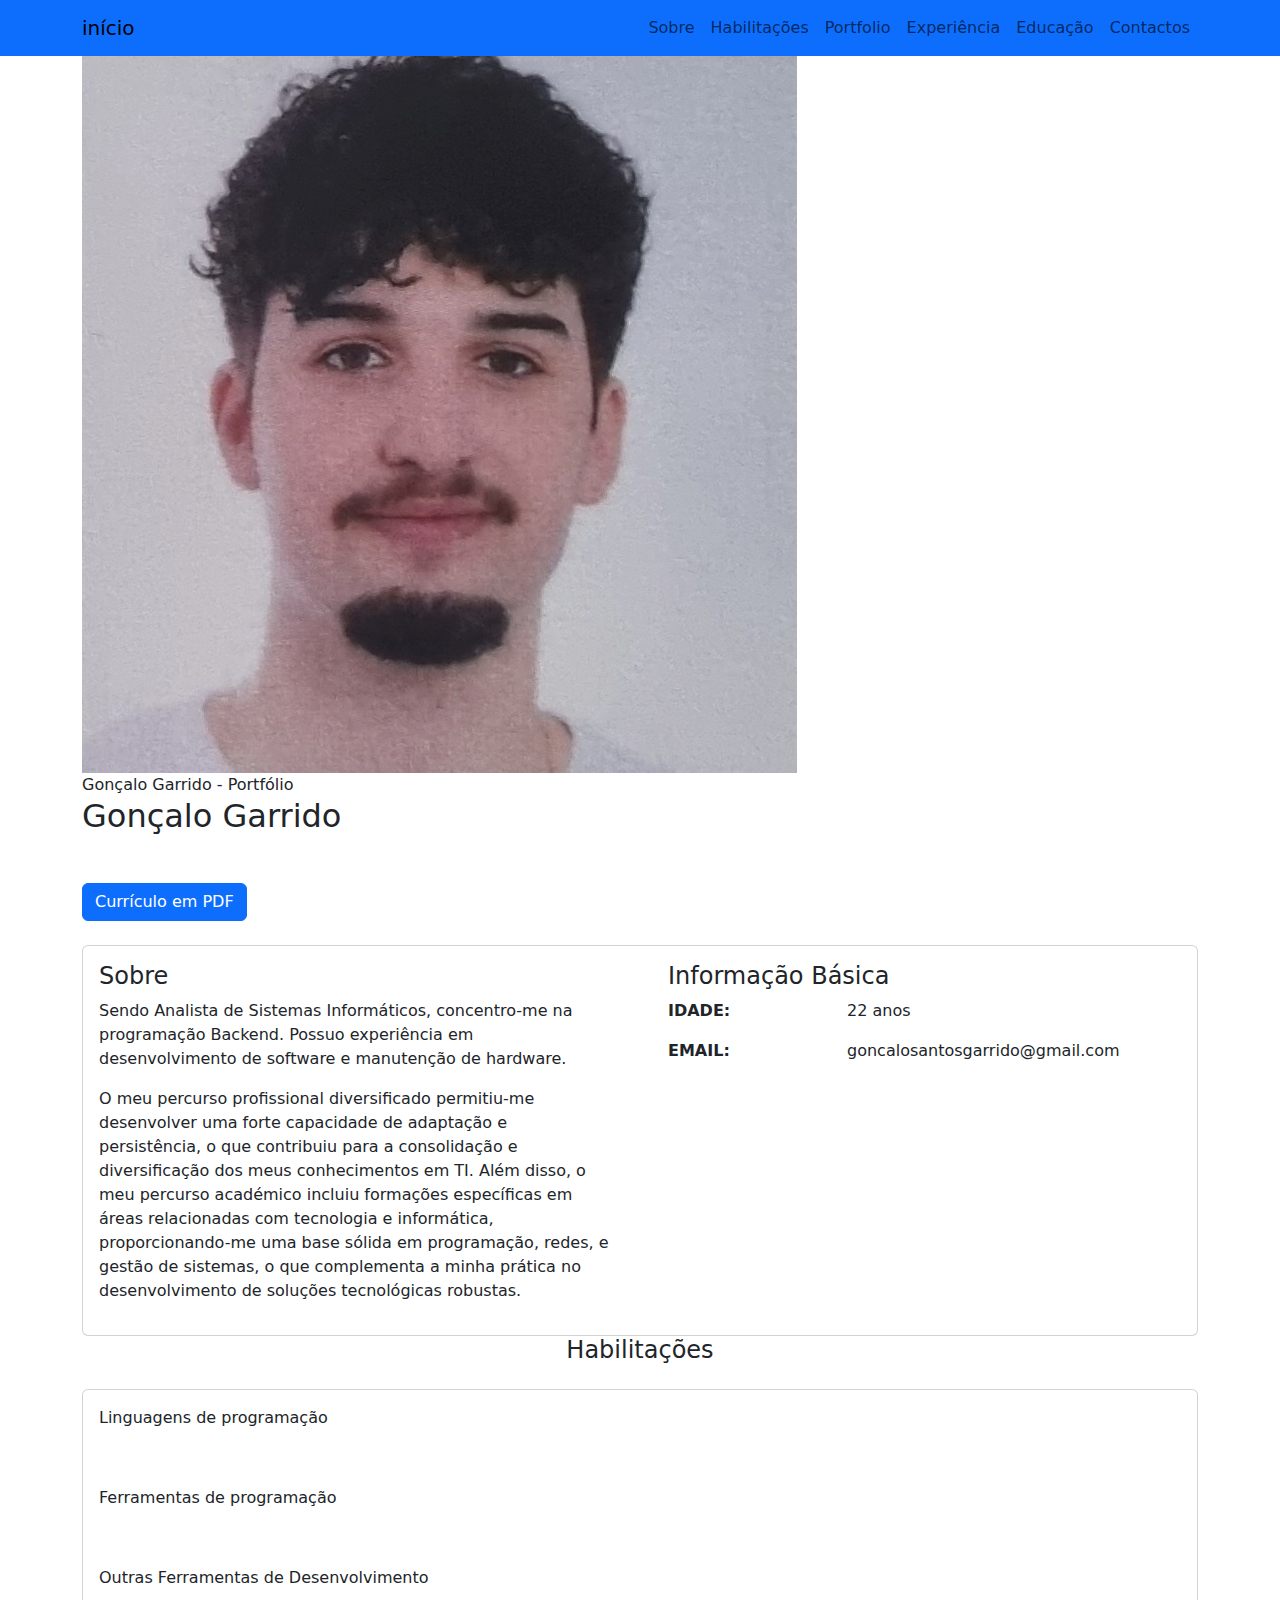
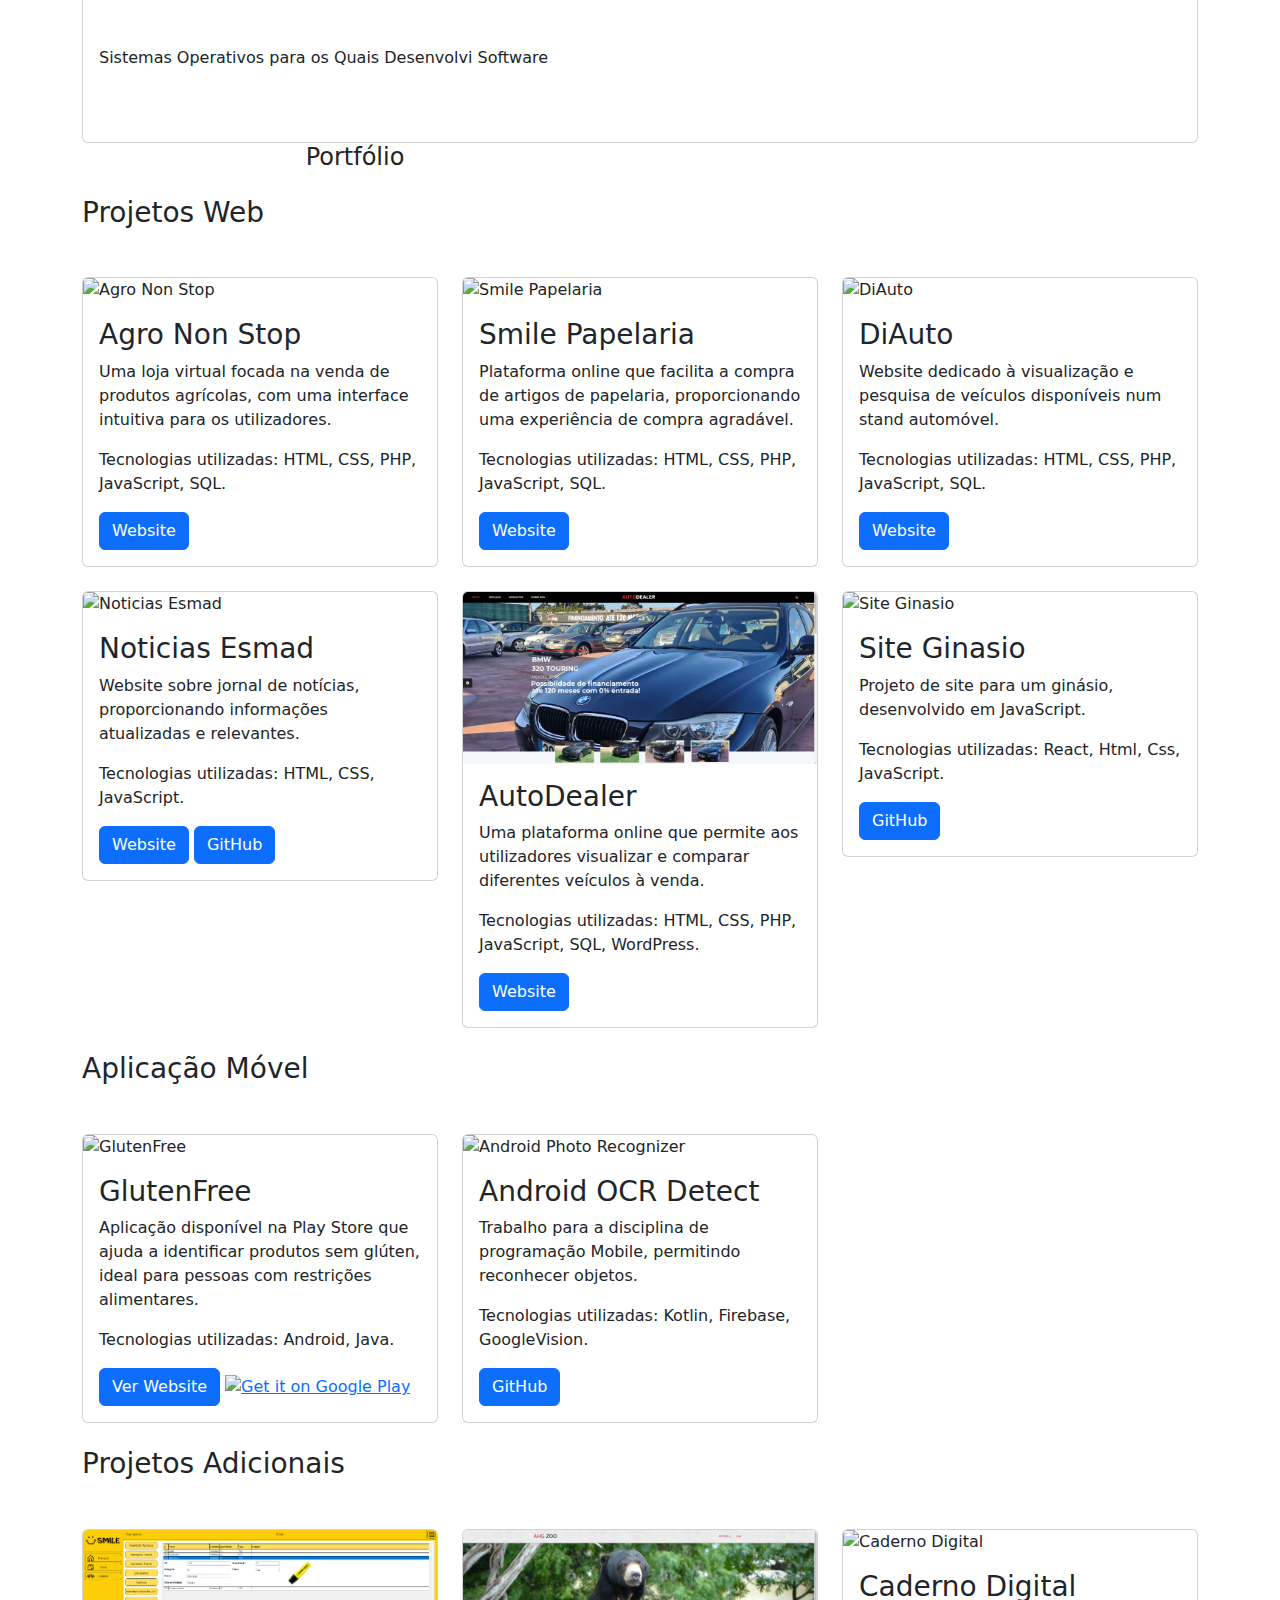
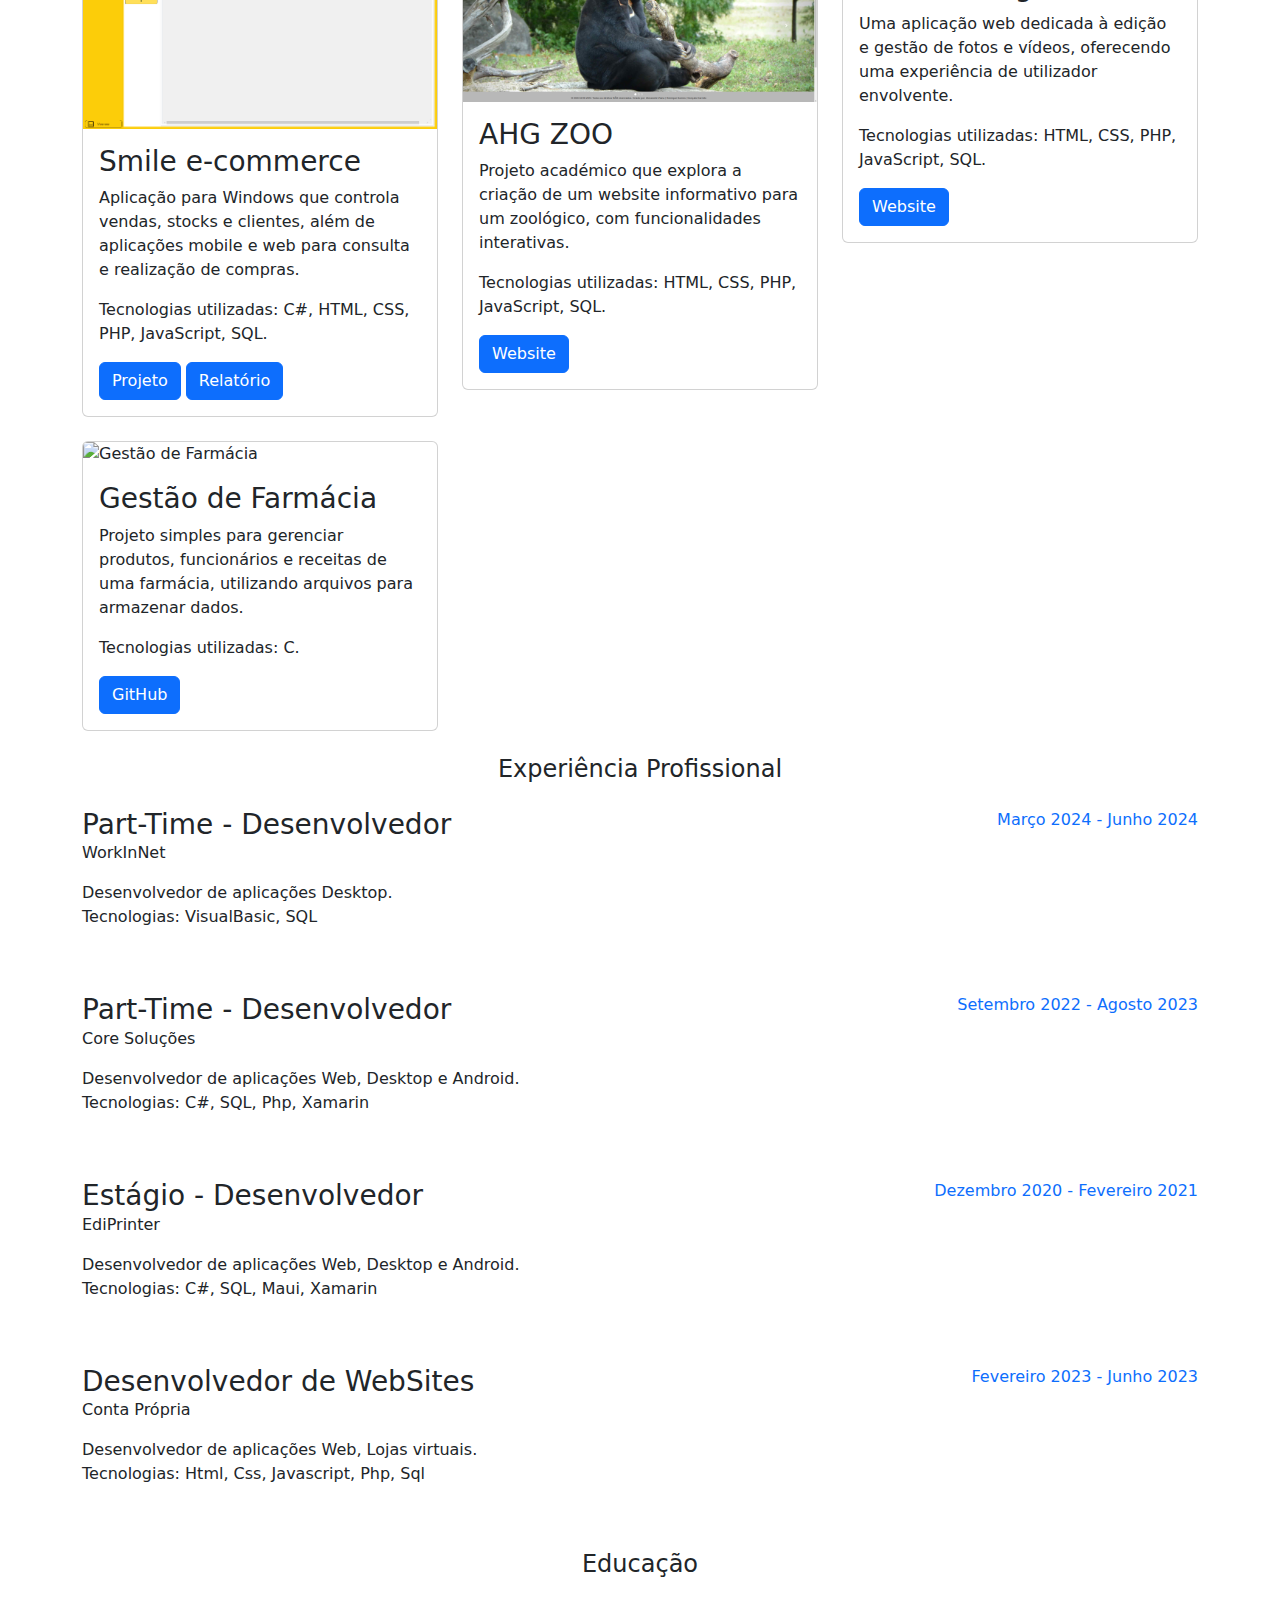
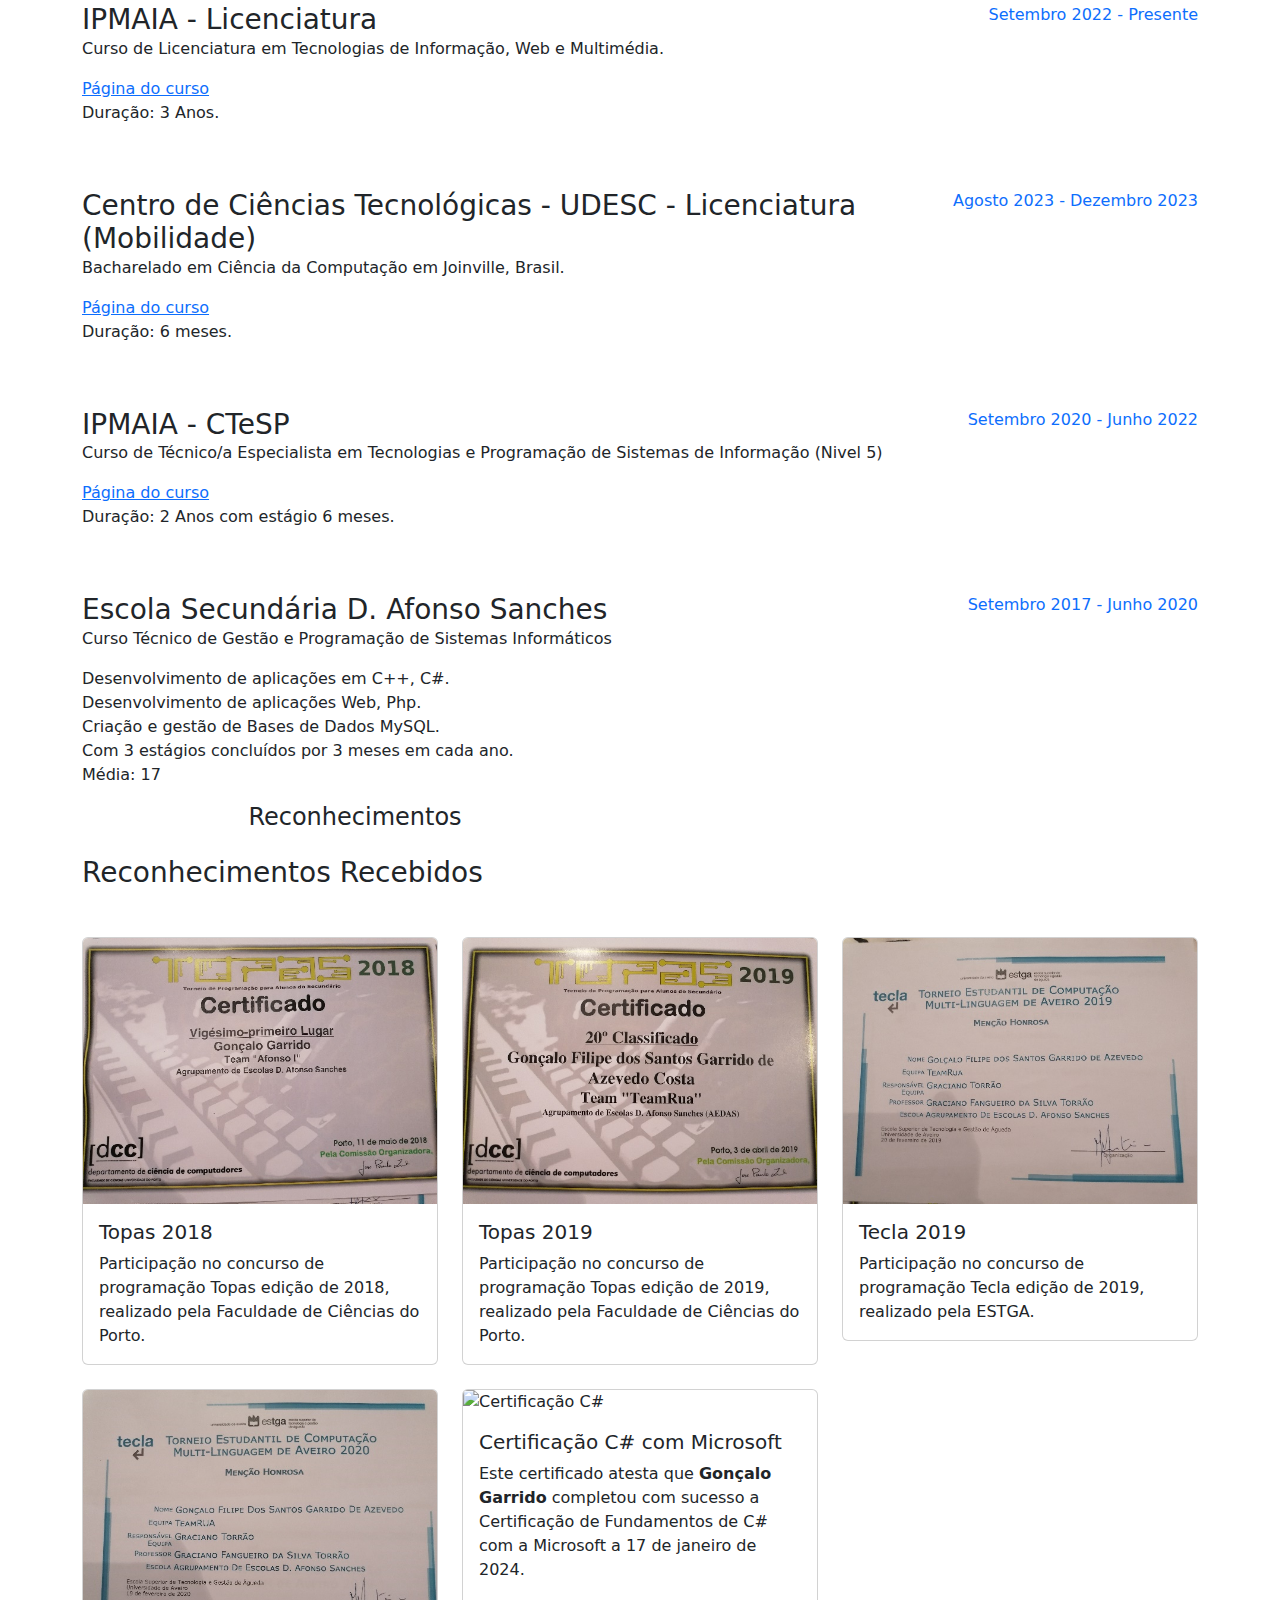
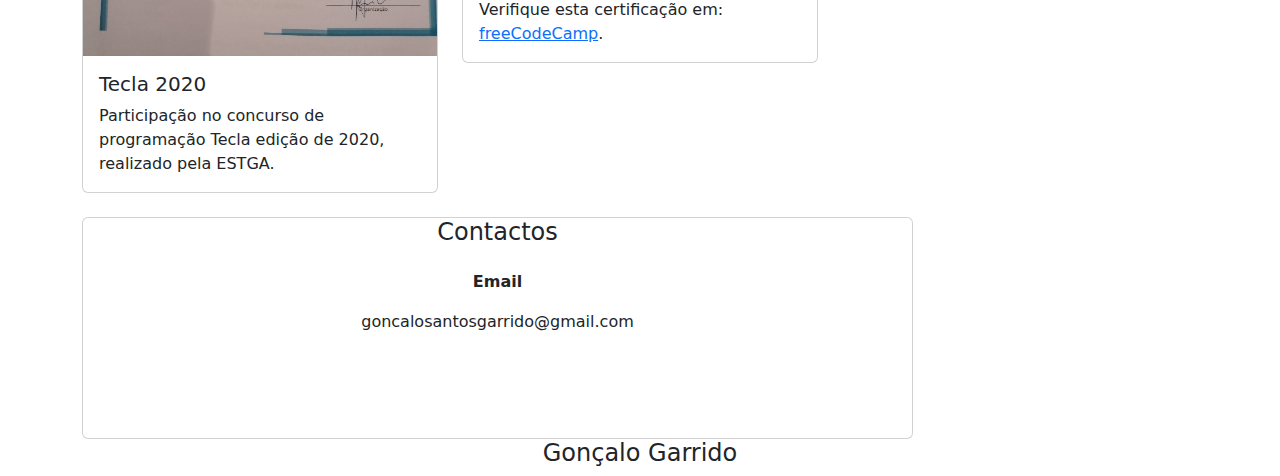
==== index.html @ 360dc140 "Correção e remoção de um produto" ====
<!DOCTYPE html>
<html lang="en-US">

<head>
  <meta charset="UTF-8">
  <meta http-equiv="X-UA-Compatible" content="IE=edge">
  <meta name="viewport" content="width=device-width, initial-scale=1">
  <title>Gonçalo Garrido - Portfólio</title>
  
  <!-- Fontes e Ícones -->
  <link href="https://fonts.googleapis.com/css?family=Montserrat:400,700,200" rel="stylesheet">
  <link href="https://maxcdn.bootstrapcdn.com/font-awesome/latest/css/font-awesome.min.css" rel="stylesheet">
  <link rel="icon" type="image/x-icon" href="https://img.icons8.com/pulsar-color/48/business.png" />
  
  <!-- Bootstrap CSS -->
  <link href="https://maxcdn.bootstrapcdn.com/bootstrap/5.3.0/css/bootstrap.min.css" rel="stylesheet">
  
  <!-- Estilos personalizados -->
  <link href="css/aos.css?ver=1.1.0" rel="stylesheet">
  <link href="css/bootstrap.min.css?ver=1.1.0" rel="stylesheet">
  <link href="css/main.css?ver=1.1.0" rel="stylesheet">
  
  <!-- Devicons -->
  <link rel="stylesheet" type='text/css' href="https://cdn.jsdelivr.net/gh/devicons/devicon@latest/devicon.min.css" />
  
  <noscript>
    <style type="text/css">
      [data-aos] {
        opacity: 1 !important;
        transform: translate(0) scale(1) !important;
      }
    </style>
  </noscript>
</head>


<body id="top">
  <header>
    <div class="profile-page sidebar-collapse">
      <nav class="navbar navbar-expand-lg fixed-top navbar-transparent bg-primary" color-on-scroll="400">
        <div class="container">
          <div class="navbar-translate"><a class="navbar-brand" href="#" rel="tooltip">início</a>
            <button class="navbar-toggler navbar-toggler" type="button" data-toggle="collapse" data-target="#navigation"
              aria-controls="navigation" aria-expanded="false" aria-label="Toggle navigation"><span
                class="navbar-toggler-bar bar1"></span><span class="navbar-toggler-bar bar2"></span><span
                class="navbar-toggler-bar bar3"></span></button>
          </div>
          <div class="collapse navbar-collapse justify-content-end" id="navigation">
            <ul class="navbar-nav">
              <li class="nav-item"><a class="nav-link smooth-scroll" href="#about">Sobre</a></li>
              <li class="nav-item"><a class="nav-link smooth-scroll" href="#skill">Habilitações</a></li>
              <li class="nav-item"><a class="nav-link smooth-scroll" href="#portfolio">Portfolio</a></li>
              <li class="nav-item"><a class="nav-link smooth-scroll" href="#experience">Experiência</a>
              <li class="nav-item"><a class="nav-link smooth-scroll" href="#education">Educação</a>
              </li>
              <li class="nav-item"><a class="nav-link smooth-scroll" href="#contact">Contactos</a></li>
            </ul>
          </div>
        </div>
      </nav>
    </div>
  </header>
  <div class="page-content">
    <div>
      <div class="profile-page">
        <div class="wrapper">
          <div class="page-header page-header-small" filter-color="green">
            <div class="page-header-image" data-parallax="true" style="background-image: url('assets/img/fundo.jpg')">
            </div>
            <div class="container">
              <div class="content-center">
                <div class="cc-profile-image"><a href="#"><img src="assets/img/profile.jpg" alt="Image" /></a></div>
                Gonçalo Garrido - Portfólio <div class="h2 title">Gonçalo Garrido</div>
                <p class="category text-white">Desenvolvedor</p><a class="btn btn-primary" href="assets/files/cv.pdf"
                  data-aos="zoom-in" data-aos-anchor="data-aos-anchor">Currículo em PDF</a>
              </div>
            </div>
            <div class="section">
              <div class="container">
                <div class="button-container"><a class="btn btn-default btn-round btn-lg btn-icon"
                    href="https://github.com/GoncaloGarrido2" rel="tooltip" title="O meu GitHub!"><i
                      class="fa fa-github"></i></a><a class="btn btn-default btn-round btn-lg btn-icon"
                    href="https://www.linkedin.com/in/gon%C3%A7alo-garrido-4301a0269/" rel="tooltip"
                    title="O meu LinkedIn!"><i class="fa fa-linkedin-square"></i></a><a
                    class="btn btn-default btn-round btn-lg btn-icon"
                    href="https://stackoverflow.com/users/11312923/gon%c3%a7alo-garrido" rel="tooltip"
                    title="O meu Stackoverflow!"><i class="fa fa-stack-overflow"></i></a>
                </div>
              </div>
            </div>
          </div>
        </div>
        <div class="section" id="about">
          <div class="container">
            <div class="card" data-aos="fade-up" data-aos-offset="10">
              <div class="row">
                <div class="col-lg-6 col-md-12">

                  <div class="card-body">
                    <div class="h4 mt-0 title">Sobre</div>
                    <p>Sendo Analista de Sistemas Informáticos, concentro-me na programação Backend.
                      Possuo experiência em desenvolvimento de software e manutenção de hardware.</p>
                    <p>O meu percurso profissional diversificado permitiu-me desenvolver uma forte capacidade de
                      adaptação e persistência, o que contribuiu para a consolidação e diversificação dos meus
                      conhecimentos em TI. Além disso, o meu percurso académico incluiu formações específicas em áreas
                      relacionadas com tecnologia e informática, proporcionando-me uma base sólida em programação,
                      redes, e gestão de sistemas, o que complementa a minha prática no desenvolvimento de soluções
                      tecnológicas robustas.</p>
                  </div>
                </div>
                <div class="col-lg-6 col-md-12">
                  <div class="card-body">
                    <div class="h4 mt-0 title">Informação Básica</div>
                    <div class="row">
                      <div class="col-sm-4"><strong class="text-uppercase">Idade:</strong></div>
                      <div class="col-sm-8">22 anos</div>
                    </div>
                    <div class="row mt-3">
                      <div class="col-sm-4"><strong class="text-uppercase">Email:</strong></div>
                      <div class="col-sm-8">goncalosantosgarrido@gmail.com</div>
                    </div>
                  </div>
                </div>
              </div>
            </div>
          </div>
        </div>
        <div class="section" id="skill">
          <div class="container">
            <div class="h4 text-center mb-4 title">Habilitações</div>
            <div class="card" data-aos="fade-up" data-aos-anchor-placement="top-bottom">
              <div class="card-body">
                <div class="subheading mb-3">Linguagens de programação</div>
                <ul class="list-inline dev-icons">
                  <li class="list-inline-item">
                    <i class="devicon-c-plain h2"></i>
                  </li>
                  <li class="list-inline-item">
                    <i class="devicon-cplusplus-plain h2"></i>
                  </li>
                  <li class="list-inline-item">
                    <i class="devicon-csharp-plain h2"></i>
                  </li>
                  <li class="list-inline-item">
                    <i class="devicon-visualbasic-plain h2"></i>
                  </li>

                  <li class="list-inline-item">
                    <i class="devicon-blazor-plain h2"></i>
                  </li>
                  <li class="list-inline-item">
                    <i class="devicon-go-plain h2"></i>
                  </li>
                  <li class="list-inline-item">
                    <i class="devicon-jupyter-plain h2"></i>
                  </li>
                  <li class="list-inline-item">
                    <i class="devicon-lua-plain h2"></i>
                  </li>
                  <li class="list-inline-item">
                    <i class="devicon-p5js-plain h2"></i>
                  </li>

                  <li class="list-inline-item">
                    <i class="devicon-mysql-plain h2"></i>
                  </li>
                  <li class="list-inline-item">
                    <i class="devicon-microsoftsqlserver-plain h2"></i>
                  </li>
                  <li class="list-inline-item">
                    <i class="devicon-php-plain h2"></i>
                  </li>
                  <li class="list-inline-item">
                    <i class="devicon-arduino-plain h2"></i>
                  </li>
                  <li class="list-inline-item">
                    <i class="devicon-kotlin-plain h2"></i>
                  </li>
                  <li class="list-inline-item">
                    <i class="devicon-java-plain h2"></i>
                  </li>
                  <li class="list-inline-item">
                    <i class="devicon-javascript-plain h2"></i>
                  </li>
                  <li class="list-inline-item">
                    <i class="devicon-html5-plain h2"></i>
                  </li>
                  <li class="list-inline-item">
                    <i class="devicon-css3-plain h2"></i>
                  </li>
                  <li class="list-inline-item">
                    <i class="devicon-react-original h2"></i>
                  </li>
                  <li class="list-inline-item">
                    <i class="devicon-r-plain h2"></i>
                  </li>
                </ul>
                <div class="subheading mb-3">Ferramentas de programação</div>
                <ul class="list-inline dev-icons">
                  <li class="list-inline-item">
                    <i class="devicon-vscode-plain h2"></i>
                  </li>
                  <li class="list-inline-item">
                    <i class="devicon-unity-original h2"></i>
                  </li>
                  <li class="list-inline-item">
                    <i class="devicon-androidstudio-plain h2"></i>
                  </li>
                  <li class="list-inline-item">
                    <i class="devicon-visualstudio-plain h2"></i>
                  </li>
                  <li class="list-inline-item">
                    <i class="devicon-microsoftsqlserver-plain h2"></i>
                  </li>
                  <li class="list-inline-item">
                    <i class="devicon-mysql-plain h2"></i>
                  </li>
                  <li class="list-inline-item">
                    <i class="devicon-mongodb-plain h2"></i>
                  </li>
                  <li class="list-inline-item">
                    <i class="devicon-rstudio-plain h2"></i>
                  </li>
                  <li class="list-inline-item">
                    <i class="devicon-github-original h2"></i>
                  </li>
                  <li class="list-inline-item">
                    <i class="devicon-eclipse-plain h2"></i>
                  </li>
                </ul>
                <div class="subheading mb-3">Outras Ferramentas de Desenvolvimento</div>
                <ul class="list-inline dev-icons">
                  <li class="list-inline-item">
                    <i class="devicon-figma-plain h2"></i>
                  </li>
                  <li class="list-inline-item">
                    <i class="devicon-gimp-plain h2"></i>
                  </li>
                  <li class="list-inline-item">
                    <i class="devicon-inkscape-plain h2"></i>
                  </li>
                  <li class="list-inline-item">
                    <i class="devicon-postman-plain h2"></i>
                  </li>
                  <li class="list-inline-item">
                    <i class="devicon-putty-plain h2"></i>
                  </li>
                  <li class="list-inline-item">
                    <i class="devicon-swagger-plain h2"></i>
                  </li>
                </ul>
                <div class="subheading mb-3">Sistemas Operativos para os Quais Desenvolvi Software</div>
                <ul class="list-inline dev-icons">
                  <li class="list-inline-item">
                    <i class="devicon-windows8-original h2"></i>
                  </li>
                  <li class="list-inline-item">
                    <i class="devicon-linux-plain h2"></i>
                  </li>
                  <li class="list-inline-item">
                    <i class="devicon-android-plain h2"></i>
                  </li>
                  <li class="list-inline-item">
                    <i class="devicon-apple-original h2"></i>
                  </li>
                  <li class="list-inline-item">
                    <i class="devicon-raspberrypi-plain h2"></i>
                  </li>
                </ul>
              </div>


            </div>
          </div>
        </div>



        <div class="section" id="portfolio">
          <div class="container">
            <div class="row">
              <div class="col-md-6 ml-auto mr-auto">
                <div class="h4 text-center mb-4 title">Portfólio</div>
              </div>
            </div>
        
            <h3 class="mb-5">Projetos Web</h3>
            <div class="row">
              <div class="col-md-4 mb-4">
                <div class="card">
                  <img src="assets/img/ImagemProjetos/1.PNG" class="card-img-top" alt="Agro Non Stop">
                  <div class="card-body">
                    <h3 class="card-title">Agro Non Stop</h3>
                    <p class="card-text">Uma loja virtual focada na venda de produtos agrícolas, com uma interface intuitiva para os utilizadores.</p>
                    <p class="card-text">Tecnologias utilizadas: HTML, CSS, PHP, JavaScript, SQL.</p>
                    <a href="https://agrononstop.pt/" target="_blank" class="btn btn-primary">Website</a>
                  </div>
                </div>
              </div>
              <div class="col-md-4 mb-4">
                <div class="card">
                  <img src="assets/img/ImagemProjetos/2.png" class="card-img-top" alt="Smile Papelaria">
                  <div class="card-body">
                    <h3 class="card-title">Smile Papelaria</h3>
                    <p class="card-text">Plataforma online que facilita a compra de artigos de papelaria, proporcionando uma experiência de compra agradável.</p>
                    <p class="card-text">Tecnologias utilizadas: HTML, CSS, PHP, JavaScript, SQL.</p>
                    <a href="https://smilepapelaria.com/" target="_blank" class="btn btn-primary">Website</a>
                  </div>
                </div>
              </div>
              <div class="col-md-4 mb-4">
                <div class="card">
                  <img src="assets/img/ImagemProjetos/3.png" class="card-img-top" alt="DiAuto">
                  <div class="card-body">
                    <h3 class="card-title">DiAuto</h3>
                    <p class="card-text">Website dedicado à visualização e pesquisa de veículos disponíveis num stand automóvel.</p>
                    <p class="card-text">Tecnologias utilizadas: HTML, CSS, PHP, JavaScript, SQL.</p>
                    <a href="https://web.archive.org/web/20240423092826/https://diauto.pt/" target="_blank" class="btn btn-primary">Website</a>
                  </div>
                </div>
              </div>
              <div class="col-md-4 mb-4">
                <div class="card">
                  <img src="assets/img/ImagemProjetos/9.png" class="card-img-top" alt="Noticias Esmad">
                  <div class="card-body">
                    <h3 class="card-title">Noticias Esmad</h3>
                    <p class="card-text">Website sobre jornal de notícias, proporcionando informações atualizadas e relevantes.</p>
                    <p class="card-text">Tecnologias utilizadas: HTML, CSS, JavaScript.</p>
                    <a href="https://goncalogarrido2.github.io/Website-News-Fred/" target="_blank" class="btn btn-primary">Website</a>
                    <a href="https://github.com/GoncaloGarrido2/Website-News-Fred" target="_blank" class="btn btn-primary">GitHub</a>
                  </div>
                </div>
              </div>
              <div class="col-md-4 mb-4">
                <div class="card">
                  <img src="assets/img/ImagemProjetos/4.png" class="card-img-top" alt="AutoDealer">
                  <div class="card-body">
                    <h3 class="card-title">AutoDealer</h3>
                    <p class="card-text">Uma plataforma online que permite aos utilizadores visualizar e comparar diferentes veículos à venda.</p>
                    <p class="card-text">Tecnologias utilizadas: HTML, CSS, PHP, JavaScript, SQL, WordPress.</p>
                    <a href="http://www.autodealer.pt/" target="_blank" class="btn btn-primary">Website</a>
                  </div>
                </div>
              </div>
              <div class="col-md-4 mb-4">
                <div class="card">
                  <img src="assets/img/ImagemProjetos/12.png" class="card-img-top" alt="Site Ginasio">
                  <div class="card-body">
                    <h3 class="card-title">Site Ginasio</h3>
                    <p class="card-text">Projeto de site para um ginásio, desenvolvido em JavaScript.</p>
                    <p class="card-text">Tecnologias utilizadas: React, Html, Css, JavaScript.</p>
                    <a href="https://github.com/GoncaloGarrido2/Site-Ginasio" target="_blank" class="btn btn-primary">GitHub</a>
                  </div>
                </div>
              </div>
            </div>

            <h3 class="mb-5">Aplicação Móvel</h3>
            <div class="row">
              <div class="col-md-4 mb-4">
                <div class="card">
                  <img src="assets/img/ImagemProjetos/8.png" class="card-img-top" alt="GlutenFree">
                  <div class="card-body">
                    <h3 class="card-title">GlutenFree</h3>
                    <p class="card-text">Aplicação disponível na Play Store que ajuda a identificar produtos sem glúten, ideal para pessoas com restrições alimentares.</p>
                    <p class="card-text">Tecnologias utilizadas: Android, Java.</p>
                    <a href="https://projetoslendarios.github.io/GlutenFreeApp-Docs/main.html" target="_blank" class="btn btn-primary">Ver Website</a>
                    <a href="https://play.google.com/store/apps/details?id=com.goncalogarrido.glutenfree&hl=en">
                      <img style="width:150px;" alt='Get it on Google Play' src='https://play.google.com/intl/en_us/badges/images/generic/pt_badge_web_generic.png'/>
                    </a>
                  </div>
                </div>
              </div>
              <!--<div class="col-md-4 mb-4">
                <div class="card">
                  <img src="assets/img/ImagemProjetos/10.png" class="card-img-top" alt="Aplicação de Amigos">
                  <div class="card-body">
                    <h3 class="card-title">Aplicação de Amigos</h3>
                    <p class="card-text">Aplicativo de rede social que permite ao usuário adicionar amigos e compartilhar localizações.</p>
                    <p class="card-text">Tecnologias utilizadas: JavaScript, C#.</p>
                    <a href="https://github.com/GoncaloGarrido2/WebGeoTrab" target="_blank" class="btn btn-primary">GitHub</a>
                  </div>
                </div>
              </div>-->
              <div class="col-md-4 mb-4">
                <div class="card">
                  <img src="assets/img/ImagemProjetos/11.png" class="card-img-top" alt="Android Photo Recognizer">
                  <div class="card-body">
                    <h3 class="card-title">Android OCR Detect</h3>
                    <p class="card-text">Trabalho para a disciplina de programação Mobile, permitindo reconhecer objetos.</p>
                    <p class="card-text">Tecnologias utilizadas: Kotlin, Firebase, GoogleVision.</p>
                    <a href="https://github.com/GoncaloGarrido2/Android-Photo-Recognizer" target="_blank" class="btn btn-primary">GitHub</a>
                  </div>
                </div>
              </div>
            </div>
        
            <h3 class="mb-5">Projetos Adicionais</h3>
            <div class="row">
              <div class="col-md-4 mb-4">
                <div class="card">
                  <img src="assets/img/ImagemProjetos/5.png" class="card-img-top" alt="Smile e-commerce">
                  <div class="card-body">
                    <h3 class="card-title">Smile e-commerce</h3>
                    <p class="card-text">Aplicação para Windows que controla vendas, stocks e clientes, além de aplicações mobile e web para consulta e realização de compras.</p>
                    <p class="card-text">Tecnologias utilizadas: C#, HTML, CSS, PHP, JavaScript, SQL.</p>
                    <a href="" target="_blank" class="btn btn-primary">Projeto</a>
                    <a href="assets/files/pap.pdf" target="_blank" class="btn btn-primary">Relatório</a>
                  </div>
                </div>
              </div>
              <div class="col-md-4 mb-4">
                <div class="card">
                  <img src="assets/img/ImagemProjetos/6.png" class="card-img-top" alt="AHG ZOO">
                  <div class="card-body">
                    <h3 class="card-title">AHG ZOO</h3>
                    <p class="card-text">Projeto académico que explora a criação de um website informativo para um zoológico, com funcionalidades interativas.</p>
                    <p class="card-text">Tecnologias utilizadas: HTML, CSS, PHP, JavaScript, SQL.</p>
                    <a href="https://faculdadelicenciatura.github.io/tiwm22-ti-g02/src/index.html" target="_blank" class="btn btn-primary">Website</a>
                  </div>
                </div>
              </div>
              <div class="col-md-4 mb-4">
                <div class="card">
                  <img src="assets/img/ImagemProjetos/7.png" class="card-img-top" alt="Caderno Digital">
                  <div class="card-body">
                    <h3 class="card-title">Caderno Digital</h3>
                    <p class="card-text">Uma aplicação web dedicada à edição e gestão de fotos e vídeos, oferecendo uma experiência de utilizador envolvente.</p>
                    <p class="card-text">Tecnologias utilizadas: HTML, CSS, PHP, JavaScript, SQL.</p>
                    <a href="https://goncalogarrido.blogspot.com/" target="_blank" class="btn btn-primary">Website</a>
                  </div>
                </div>
              </div>
              <div class="col-md-4 mb-4">
                <div class="card">
                  <img src="assets/img/ImagemProjetos/13.png" class="card-img-top" alt="Gestão de Farmácia">
                  <div class="card-body">
                    <h3 class="card-title">Gestão de Farmácia</h3>
                    <p class="card-text">Projeto simples para gerenciar produtos, funcionários e receitas de uma farmácia, utilizando arquivos para armazenar dados.</p>
                    <p class="card-text">Tecnologias utilizadas: C.</p>
                    <a href="https://github.com/FaculdadeLicenciatura/ProjetoFarmacia" target="_blank" class="btn btn-primary">GitHub</a>
                  </div>
                </div>
              </div>
            </div>
        
          </div>
        </div>
        

        
        
        
        <div class="section" id="experience">
          <div class="container cc-experience">
            <div class="h4 text-center mb-4 title">Experiência Profissional</div>
            <div class="d-flex flex-column flex-md-row justify-content-between mb-5">
              <div class="flex-grow-1">
                <h3 class="mb-0">Part-Time - Desenvolvedor </h3>
                <div class="subheading mb-3">WorkInNet</div>
                <p> Desenvolvedor de aplicações Desktop. <br> Tecnologias: VisualBasic, SQL</p>
              </div>
              <div class="flex-shrink-0">
                <span class="text-primary">Março 2024 - Junho 2024</span>
              </div>
            </div>
            <div class="d-flex flex-column flex-md-row justify-content-between mb-5">
              <div class="flex-grow-1">
                <h3 class="mb-0">Part-Time - Desenvolvedor </h3>
                <div class="subheading mb-3">Core Soluções</div>
                <p> Desenvolvedor de aplicações Web, Desktop e Android. <br> Tecnologias: C#, SQL, Php, Xamarin </p>
              </div>
              <div class="flex-shrink-0">
                <span class="text-primary">Setembro 2022 - Agosto 2023</span>
              </div>
            </div>
            <div class="d-flex flex-column flex-md-row justify-content-between mb-5">
              <div class="flex-grow-1">
                <h3 class="mb-0">Estágio - Desenvolvedor </h3>
                <div class="subheading mb-3">EdiPrinter</div>
                <p> Desenvolvedor de aplicações Web, Desktop e Android. <br> Tecnologias: C#, SQL, Maui, Xamarin </p>
              </div>
              <div class="flex-shrink-0">
                <span class="text-primary">Dezembro 2020 - Fevereiro 2021</span>
              </div>
            </div>
            <div class="d-flex flex-column flex-md-row justify-content-between mb-5">
              <div class="flex-grow-1">
                <h3 class="mb-0">Desenvolvedor de WebSites</h3>
                <div class="subheading mb-3">Conta Própria</div>
                <p> Desenvolvedor de aplicações Web, Lojas virtuais. <br> Tecnologias: Html, Css, Javascript, Php, Sql
                </p>
              </div>
              <div class="flex-shrink-0">
                <span class="text-primary">Fevereiro 2023 - Junho 2023</span>
              </div>
            </div>
          </div>
        </div>
        <div class="section" id="education">
          <div class="container cc-education">
            <div class="h4 text-center mb-4 title">Educação</div>
            <div class="d-flex flex-column flex-md-row justify-content-between mb-5">
              <div class="flex-grow-1">
                <h3 class="mb-0">IPMAIA - Licenciatura</h3>
                <div class="subheading mb-3">Curso de Licenciatura em Tecnologias de Informação, Web e Multimédia.</div>
                <div><a
                    href="https://www.ipmaia.pt/pt/ensino/oferta-formativa/licenciaturas/tecnologias-informacao-web-multimedia">Página
                    do curso</a></div>
                <p>Duração: 3 Anos.</p>
              </div>
              <div class="flex-shrink-0">
                <span class="text-primary">Setembro 2022 - Presente</span>
              </div>
            </div>
            <div class="d-flex flex-column flex-md-row justify-content-between mb-5">
              <div class="flex-grow-1">
                <h3 class="mb-0">Centro de Ciências Tecnológicas - UDESC - Licenciatura (Mobilidade)</h3>
                <div class="subheading mb-3">Bacharelado em Ciência da Computação em Joinville, Brasil.</div>
                <div><a href="https://www.udesc.br/cct/computacao">Página do curso</a></div>
                <p>Duração: 6 meses.</p>
              </div>
              <div class="flex-shrink-0">
                <span class="text-primary">Agosto 2023 - Dezembro 2023</span>
              </div>
            </div>
            <div class="d-flex flex-column flex-md-row justify-content-between mb-5">
              <div class="flex-grow-1">
                <h3 class="mb-0">IPMAIA - CTeSP</h3>
                <div class="subheading mb-3">Curso de Técnico/a Especialista em Tecnologias e Programação de Sistemas de
                  Informação (Nivel 5)</div>
                <div><a
                    href="https://www.ipmaia.pt/pt/ensino/oferta-formativa/ctesp/tecnologias-e-programacao-de-sistemas-de-informacao">Página
                    do curso</a></div>
                <p>Duração: 2 Anos com estágio 6 meses.</p>
              </div>
              <div class="flex-shrink-0">
                <span class="text-primary">Setembro 2020 - Junho 2022</span>
              </div>
            </div>
            <div class="d-flex flex-column flex-md-row justify-content-between">
              <div class="flex-grow-1">
                <h3 class="mb-0">Escola Secundária D. Afonso Sanches</h3>
                <div class="subheading mb-3"> Curso Técnico de Gestão e Programação de Sistemas Informáticos</div>
                <div>Desenvolvimento de aplicações em C++, C#.</div>
                <div>Desenvolvimento de aplicações Web, Php.</div>
                <div>Criação e gestão de Bases de Dados MySQL.</div>
                <div>Com 3 estágios concluídos por 3 meses em cada ano.</div>
                <p>Média: 17</p>
              </div>
              <div class="flex-shrink-0">
                <span class="text-primary">Setembro 2017 - Junho 2020</span>
              </div>
            </div>
          </div>
        </div>

        <div class="section" id="portfolio">
          <div class="container">
            <div class="row">
              <div class="col-md-6 ml-auto mr-auto">
                <div class="h4 text-center mb-4 title">Reconhecimentos</div>
              </div>
            </div>
            
            <h3 class="mb-5">Reconhecimentos Recebidos</h3>
            <div class="row">
              <div class="col-md-4 mb-4">
                <div class="card">
                  <img src="assets/img/ImagensConcursos/image7.jpeg" class="card-img-top" alt="Topas 2018">
                  <div class="card-body">
                    <h5 class="card-title">Topas 2018</h5>
                    <p class="card-text">Participação no concurso de programação Topas edição de 2018, realizado pela Faculdade de Ciências do Porto.</p>
                  </div>
                </div>
              </div>
              <div class="col-md-4 mb-4">
                <div class="card">
                  <img src="assets/img/ImagensConcursos/image4.jpeg" class="card-img-top" alt="Topas 2019">
                  <div class="card-body">
                    <h5 class="card-title">Topas 2019</h5>
                    <p class="card-text">Participação no concurso de programação Topas edição de 2019, realizado pela Faculdade de Ciências do Porto.</p>
                  </div>
                </div>
              </div>
              <div class="col-md-4 mb-4">
                <div class="card">
                  <img src="assets/img/ImagensConcursos/image5.jpeg" class="card-img-top" alt="Tecla 2019">
                  <div class="card-body">
                    <h5 class="card-title">Tecla 2019</h5>
                    <p class="card-text">Participação no concurso de programação Tecla edição de 2019, realizado pela ESTGA.</p>
                  </div>
                </div>
              </div>
              <div class="col-md-4 mb-4">
                <div class="card">
                  <img src="assets/img/ImagensConcursos/image6.jpeg" class="card-img-top" alt="Tecla 2020">
                  <div class="card-body">
                    <h5 class="card-title">Tecla 2020</h5>
                    <p class="card-text">Participação no concurso de programação Tecla edição de 2020, realizado pela ESTGA.</p>
                  </div>
                </div>
              </div>
              <div class="col-md-4 mb-4">
                <div class="card">
                  <img src="assets/img/ImagensConcursos/8.jpg" class="card-img-top" alt="Certificação C#">
                  <div class="card-body">
                    <h5 class="card-title">Certificação C# com Microsoft</h5>
                    <p class="card-text">Este certificado atesta que <strong>Gonçalo Garrido</strong> completou com sucesso a Certificação de Fundamentos de C# com a Microsoft a 17 de janeiro de 2024.</p>
                    <p class="card-text">Verifique esta certificação em: <a href="https://freecodecamp.org/certification/goncalogarrido/foundational-c-sharp-with-microsoft" target="_blank">freeCodeCamp</a>.</p>
                  </div>
                </div>
              </div>
            </div>
          </div>
        </div>
        
        

        <div class="section" id="contact">
          <div class="cc-contact-information" style="background-image: url('assets/img/maps.jpg')">
            <div class="container">
              <div class="cc-contact">
                <div class="row">
                  <div class="col-md-9">
                    <div class="card mb-0" data-aos="zoom-in">
                      <div class="h4 text-center title">Contactos</div>
                      <div class="row">
                        <div class="col-md text-center">
                          <div class="card-body">
                            <p class=""><strong>Email</strong></p>
                            <p>goncalosantosgarrido@gmail.com</p>
                          </div>
                        </div>
                      </div>
                      
                      <!-- Botões de Redes Sociais -->
                      <div class="text-center mt-4">
                        <div class="button-container">
                          <a class="btn btn-default btn-round btn-lg btn-icon" 
                             href="https://github.com/GoncaloGarrido2" 
                             rel="tooltip" title="O meu GitHub!">
                            <i class="fa fa-github"></i>
                          </a>
                          <a class="btn btn-default btn-round btn-lg btn-icon" 
                             href="https://www.linkedin.com/in/gon%C3%A7alo-garrido-4301a0269/" 
                             rel="tooltip" title="O meu LinkedIn!">
                            <i class="fa fa-linkedin-square"></i>
                          </a>
                          <a class="btn btn-default btn-round btn-lg btn-icon" 
                             href="https://stackoverflow.com/users/11312923/gon%c3%a7alo-garrido" 
                             rel="tooltip" title="O meu Stackoverflow!">
                            <i class="fa fa-stack-overflow"></i>
                          </a>
                        </div>
                      </div>

                      <br>
        
                    </div>
                  </div>
                </div>
              </div>
            </div>
          </div>
        </div>
        
      </div>
    </div>
    <footer class="footer">

      <div class="h4 title text-center">Gonçalo Garrido</div>
    </footer>
    <script src="js/core/jquery.3.2.1.min.js?ver=1.1.0"></script>
    <script src="js/core/popper.min.js?ver=1.1.0"></script>
    <script src="js/core/bootstrap.min.js?ver=1.1.0"></script>
    <script src="js/now-ui-kit.js?ver=1.1.0"></script>
    <script src="js/aos.js?ver=1.1.0"></script>
    <script src="scripts/main.js?ver=1.1.0"></script>
    
</body>

    
      
</html>
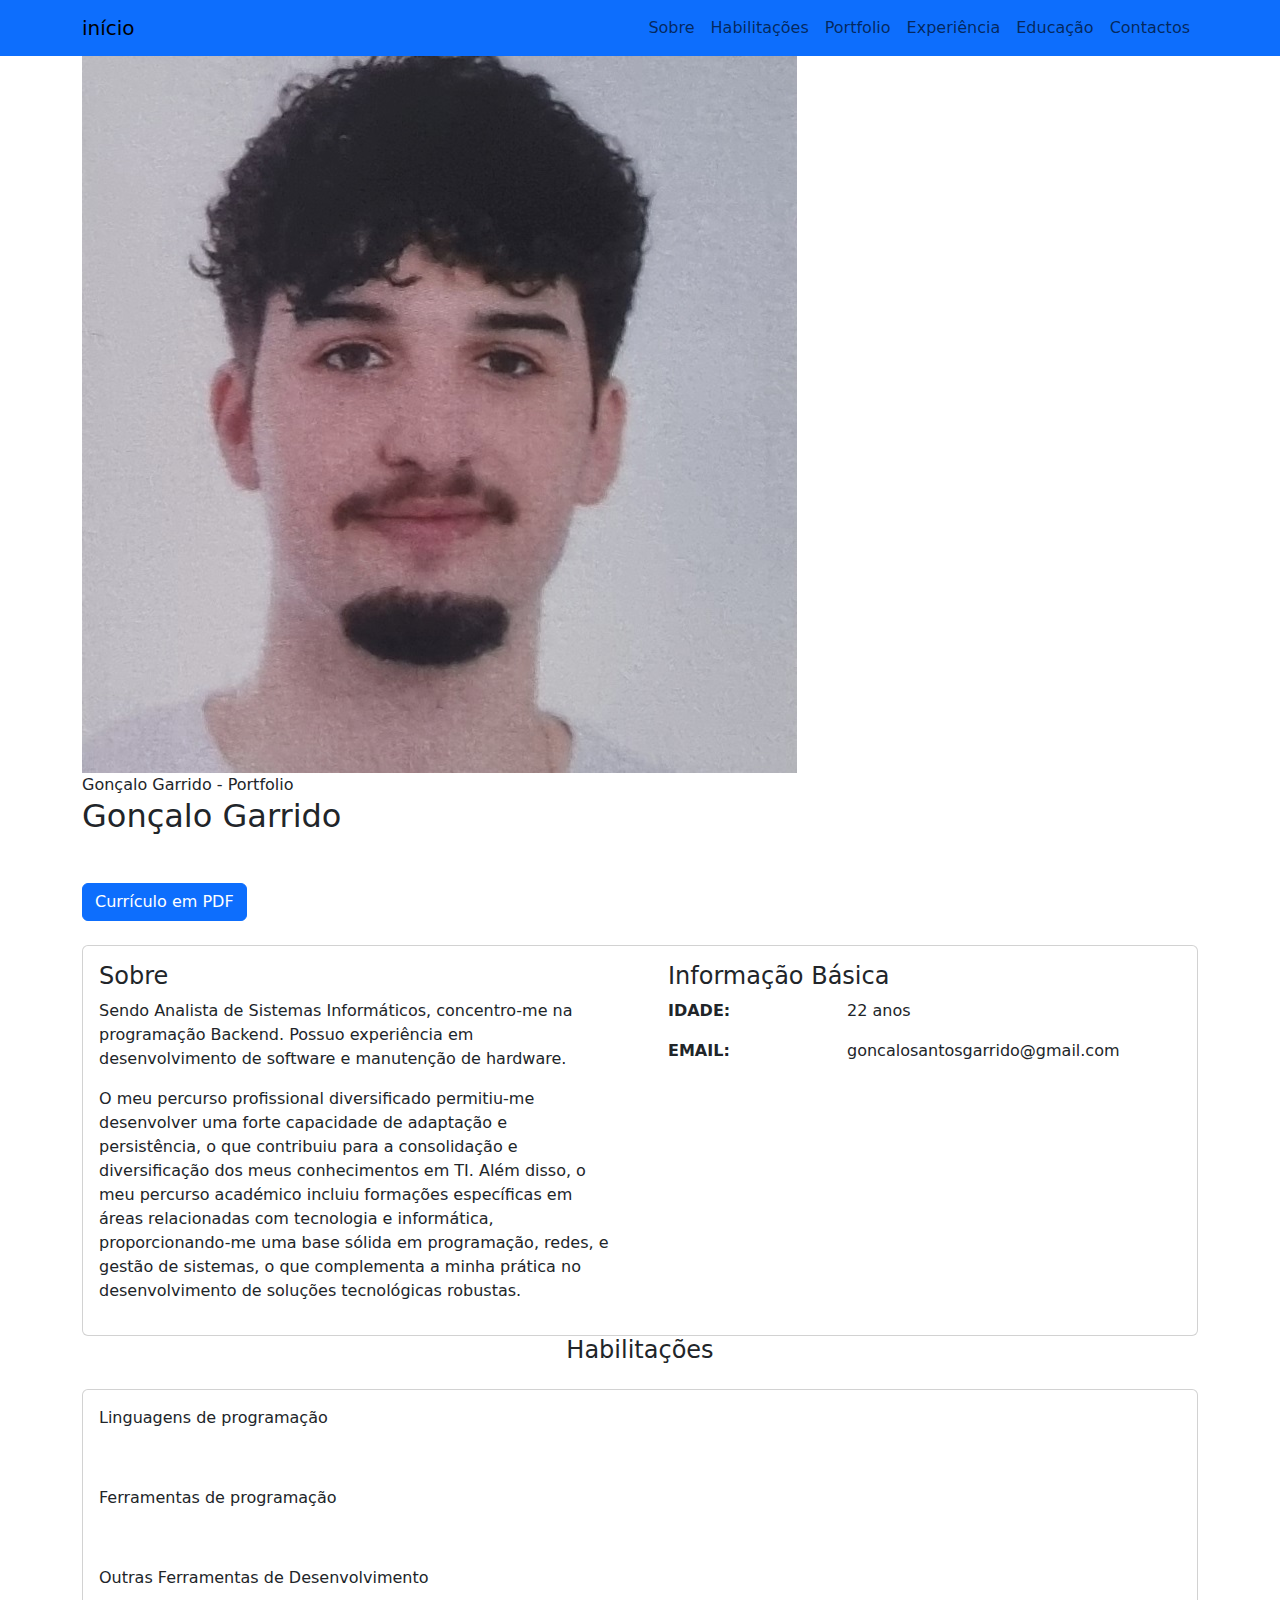
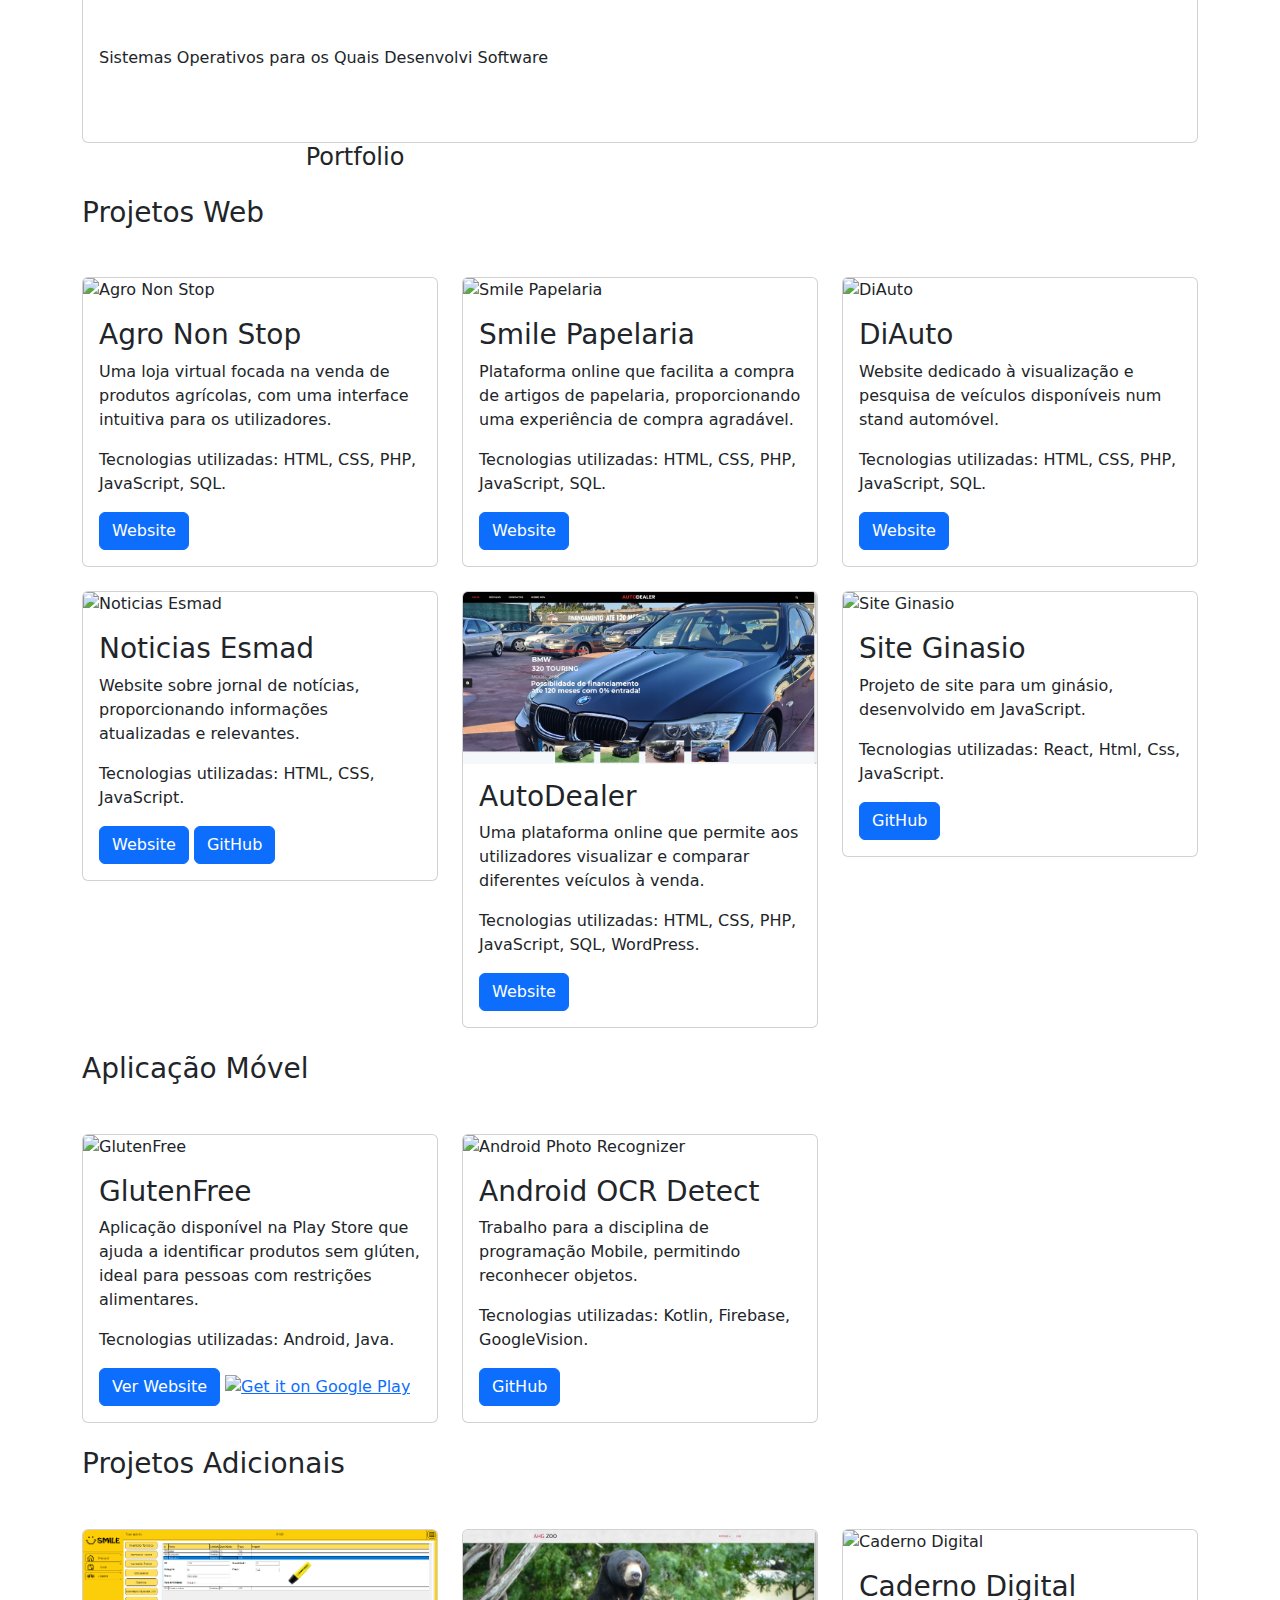
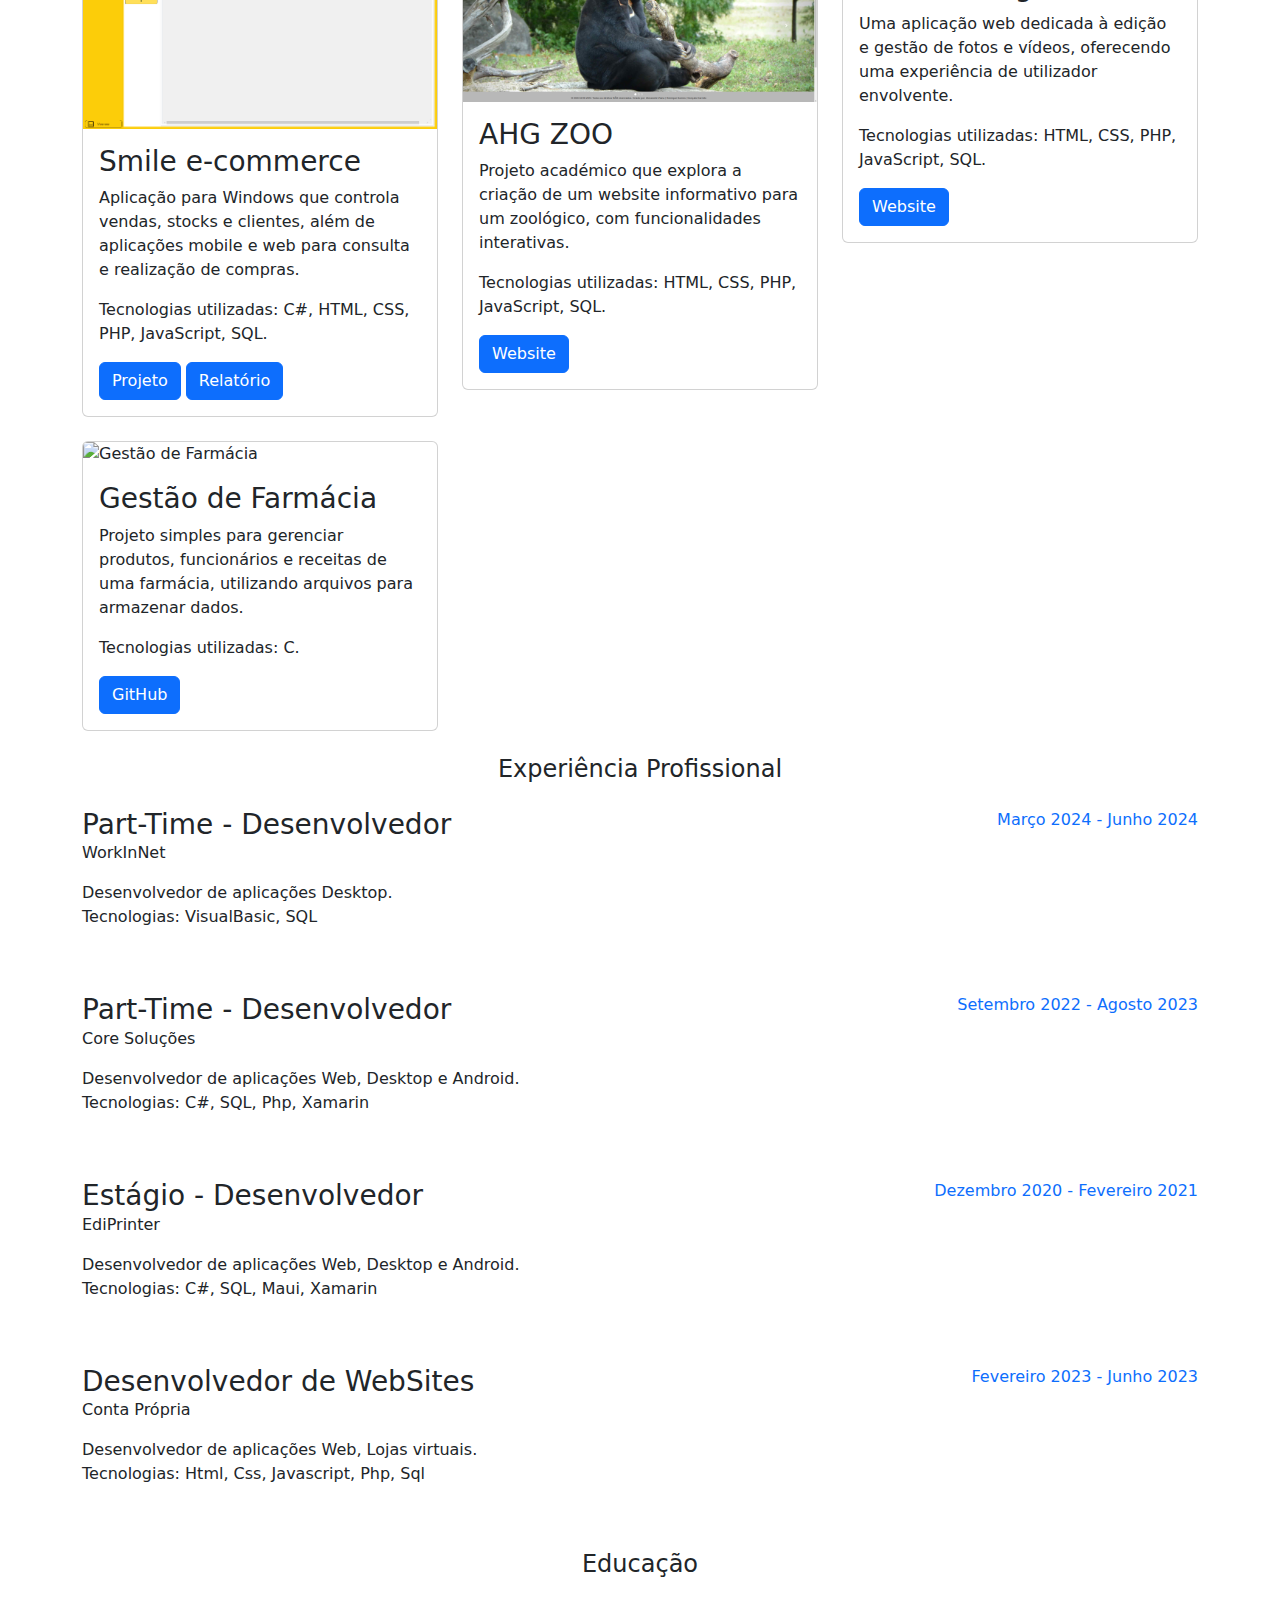
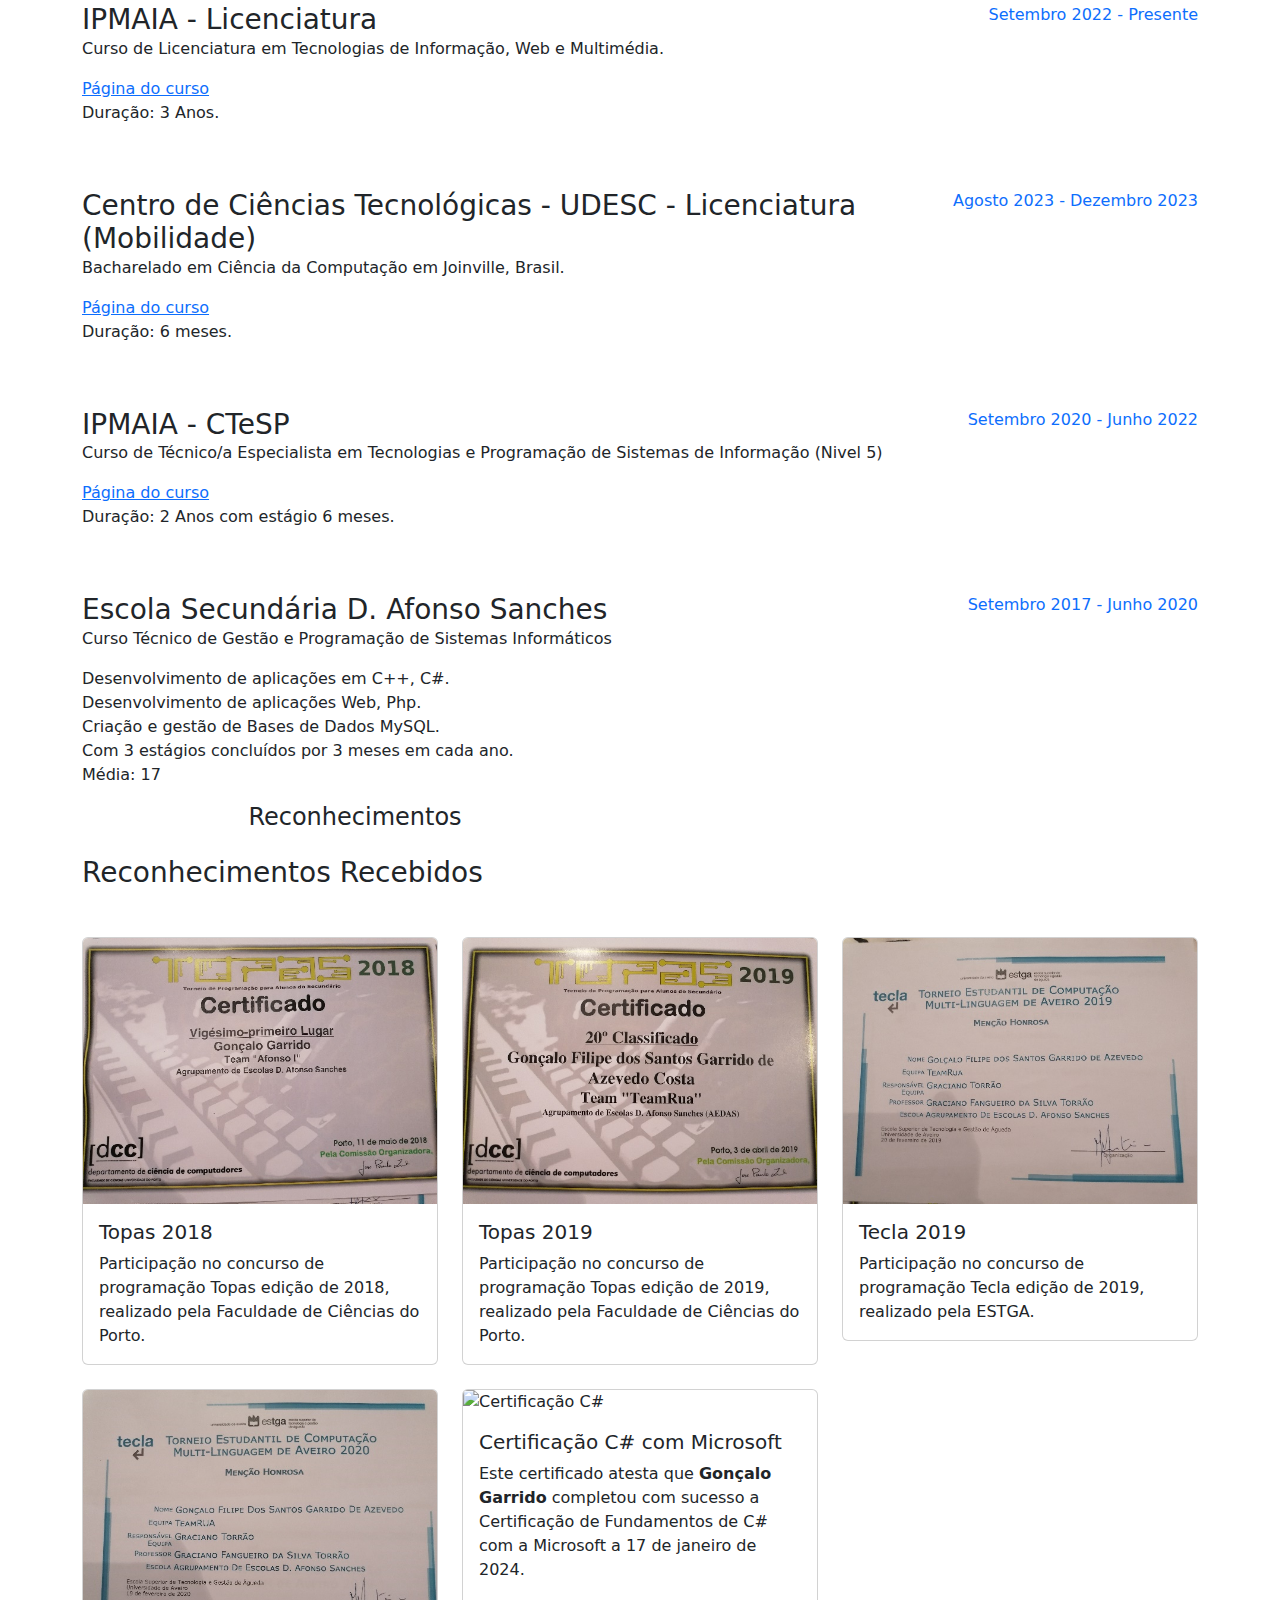
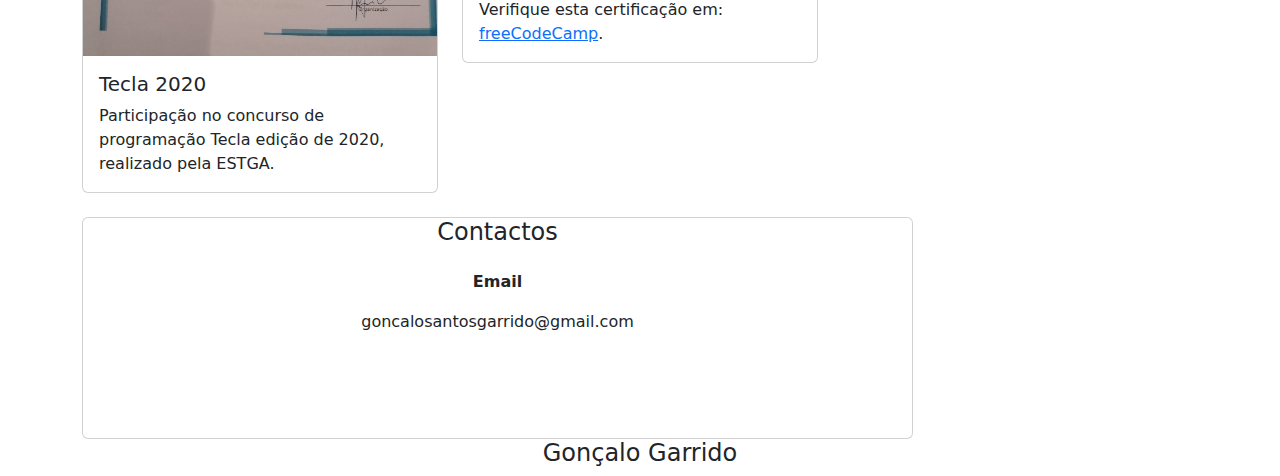
==== commit 8330f072: "Update index.html" ====
--- a/index.html
+++ b/index.html
@@ -5,7 +5,7 @@
   <meta charset="UTF-8">
   <meta http-equiv="X-UA-Compatible" content="IE=edge">
   <meta name="viewport" content="width=device-width, initial-scale=1">
-  <title>Gonçalo Garrido - Portfólio</title>
+  <title>Gonçalo Garrido - Portfolio</title>
   
   <!-- Fontes e Ícones -->
   <link href="https://fonts.googleapis.com/css?family=Montserrat:400,700,200" rel="stylesheet">
@@ -49,7 +49,7 @@
             <ul class="navbar-nav">
               <li class="nav-item"><a class="nav-link smooth-scroll" href="#about">Sobre</a></li>
               <li class="nav-item"><a class="nav-link smooth-scroll" href="#skill">Habilitações</a></li>
-              <li class="nav-item"><a class="nav-link smooth-scroll" href="#portfolio">Portfolio</a></li>
+              <li class="nav-item"><a class="nav-link smooth-scroll" href="#Portfolio">Portfolio</a></li>
               <li class="nav-item"><a class="nav-link smooth-scroll" href="#experience">Experiência</a>
               <li class="nav-item"><a class="nav-link smooth-scroll" href="#education">Educação</a>
               </li>
@@ -70,7 +70,7 @@
             <div class="container">
               <div class="content-center">
                 <div class="cc-profile-image"><a href="#"><img src="assets/img/profile.jpg" alt="Image" /></a></div>
-                Gonçalo Garrido - Portfólio <div class="h2 title">Gonçalo Garrido</div>
+                Gonçalo Garrido - Portfolio <div class="h2 title">Gonçalo Garrido</div>
                 <p class="category text-white">Desenvolvedor</p><a class="btn btn-primary" href="assets/files/cv.pdf"
                   data-aos="zoom-in" data-aos-anchor="data-aos-anchor">Currículo em PDF</a>
               </div>
@@ -276,11 +276,11 @@
 
 
 
-        <div class="section" id="portfolio">
+        <div class="section" id="Portfolio">
           <div class="container">
             <div class="row">
               <div class="col-md-6 ml-auto mr-auto">
-                <div class="h4 text-center mb-4 title">Portfólio</div>
+                <div class="h4 text-center mb-4 title">Portfolio</div>
               </div>
             </div>
         
@@ -555,7 +555,7 @@
           </div>
         </div>
 
-        <div class="section" id="portfolio">
+        <div class="section" id="Portfolio">
           <div class="container">
             <div class="row">
               <div class="col-md-6 ml-auto mr-auto">
@@ -679,7 +679,4 @@
     <script src="scripts/main.js?ver=1.1.0"></script>
     
 </body>
-
-    
-      
-</html>+</html>
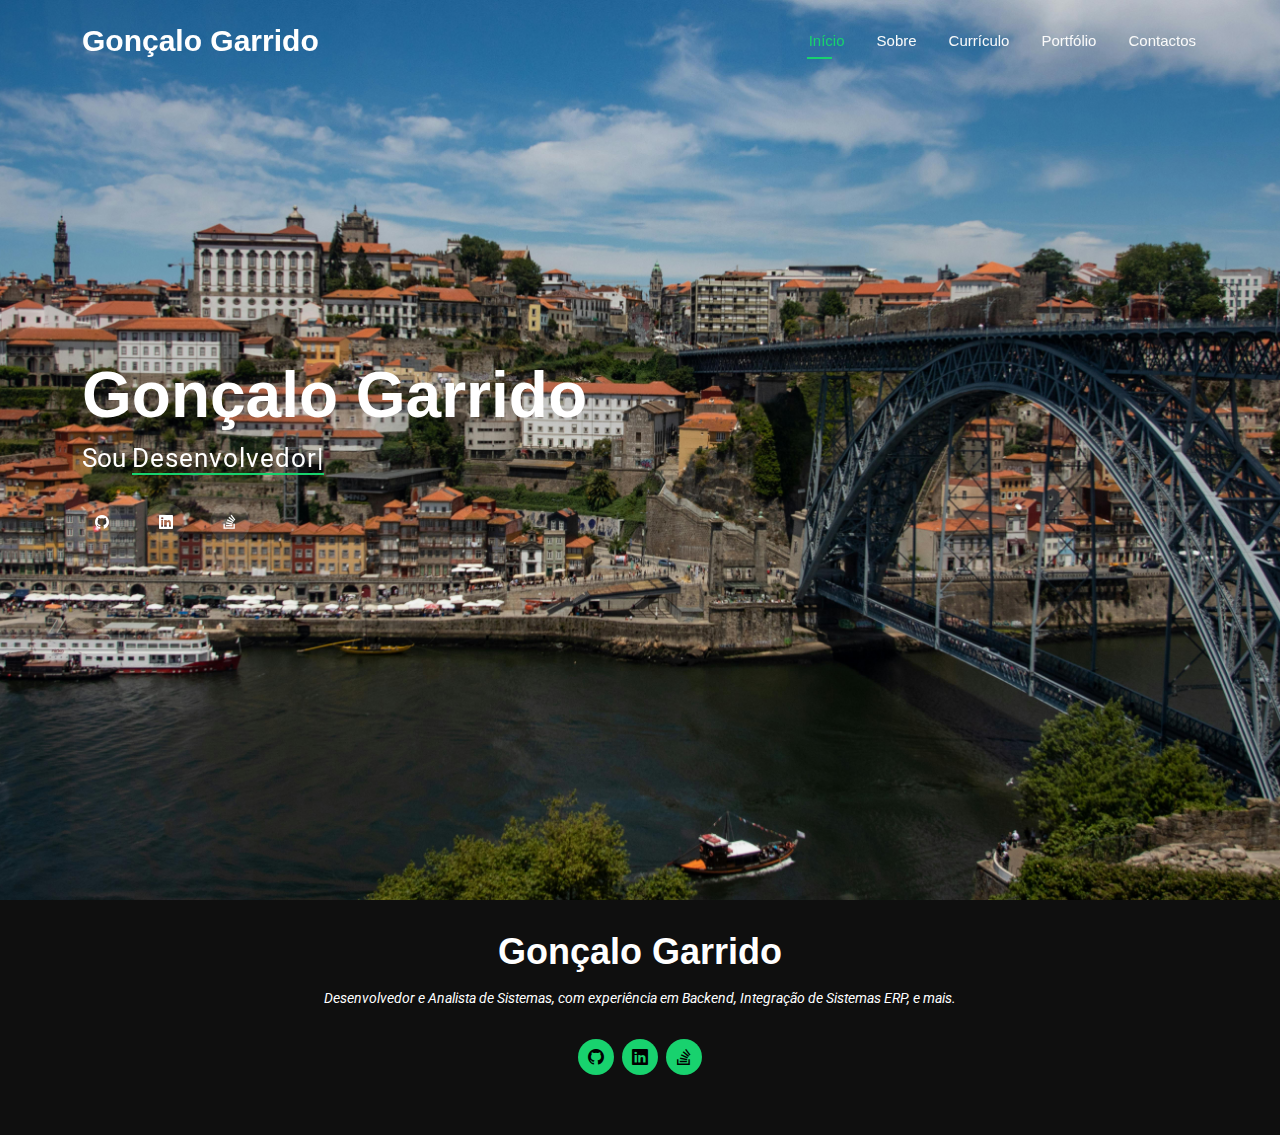
==== commit 384f3980: "Criação de um novo portfolio" ====
--- a/index.html
+++ b/index.html
@@ -1,682 +1,107 @@
 <!DOCTYPE html>
-<html lang="en-US">
+<html lang="pt-PT">
 
 <head>
-  <meta charset="UTF-8">
-  <meta http-equiv="X-UA-Compatible" content="IE=edge">
-  <meta name="viewport" content="width=device-width, initial-scale=1">
-  <title>Gonçalo Garrido - Portfolio</title>
-  
-  <!-- Fontes e Ícones -->
-  <link href="https://fonts.googleapis.com/css?family=Montserrat:400,700,200" rel="stylesheet">
-  <link href="https://maxcdn.bootstrapcdn.com/font-awesome/latest/css/font-awesome.min.css" rel="stylesheet">
-  <link rel="icon" type="image/x-icon" href="https://img.icons8.com/pulsar-color/48/business.png" />
-  
-  <!-- Bootstrap CSS -->
-  <link href="https://maxcdn.bootstrapcdn.com/bootstrap/5.3.0/css/bootstrap.min.css" rel="stylesheet">
-  
-  <!-- Estilos personalizados -->
-  <link href="css/aos.css?ver=1.1.0" rel="stylesheet">
-  <link href="css/bootstrap.min.css?ver=1.1.0" rel="stylesheet">
-  <link href="css/main.css?ver=1.1.0" rel="stylesheet">
-  
-  <!-- Devicons -->
-  <link rel="stylesheet" type='text/css' href="https://cdn.jsdelivr.net/gh/devicons/devicon@latest/devicon.min.css" />
-  
-  <noscript>
-    <style type="text/css">
-      [data-aos] {
-        opacity: 1 !important;
-        transform: translate(0) scale(1) !important;
-      }
-    </style>
-  </noscript>
+  <meta charset="utf-8">
+  <meta content="width=device-width, initial-scale=1.0" name="viewport">
+  <title>Gonçalo Garrido - Portfólio</title>
+  <meta name="description" content="Currículo e Portfólio de Gonçalo Garrido, Desenvolvedor e Analista de Sistemas.">
+  <meta name="keywords" content="Gonçalo Garrido, Desenvolvedor, Portfólio, Currículo, Projetos">
+
+  <!-- Favicons -->
+  <link href="assets/img/favicon.png" rel="icon">
+  <link href="assets/img/apple-touch-icon.png" rel="apple-touch-icon">
+
+  <!-- Fonts -->
+  <link href="https://fonts.googleapis.com" rel="preconnect">
+  <link href="https://fonts.gstatic.com" rel="preconnect" crossorigin>
+  <link href="https://fonts.googleapis.com/css2?family=Roboto:wght@400;500;700&display=swap" rel="stylesheet">
+
+  <!-- Vendor CSS Files -->
+  <link href="assets/vendor/bootstrap/css/bootstrap.min.css" rel="stylesheet">
+  <link href="assets/vendor/bootstrap-icons/bootstrap-icons.css" rel="stylesheet">
+  <link href="assets/vendor/aos/aos.css" rel="stylesheet">
+  <link href="assets/vendor/swiper/swiper-bundle.min.css" rel="stylesheet">
+  <link href="assets/vendor/glightbox/css/glightbox.min.css" rel="stylesheet">
+
+  <!-- Main CSS File -->
+  <link href="assets/css/main.css" rel="stylesheet">
 </head>
 
+<body class="index-page">
 
-<body id="top">
-  <header>
-    <div class="profile-page sidebar-collapse">
-      <nav class="navbar navbar-expand-lg fixed-top navbar-transparent bg-primary" color-on-scroll="400">
-        <div class="container">
-          <div class="navbar-translate"><a class="navbar-brand" href="#" rel="tooltip">início</a>
-            <button class="navbar-toggler navbar-toggler" type="button" data-toggle="collapse" data-target="#navigation"
-              aria-controls="navigation" aria-expanded="false" aria-label="Toggle navigation"><span
-                class="navbar-toggler-bar bar1"></span><span class="navbar-toggler-bar bar2"></span><span
-                class="navbar-toggler-bar bar3"></span></button>
-          </div>
-          <div class="collapse navbar-collapse justify-content-end" id="navigation">
-            <ul class="navbar-nav">
-              <li class="nav-item"><a class="nav-link smooth-scroll" href="#about">Sobre</a></li>
-              <li class="nav-item"><a class="nav-link smooth-scroll" href="#skill">Habilitações</a></li>
-              <li class="nav-item"><a class="nav-link smooth-scroll" href="#Portfolio">Portfolio</a></li>
-              <li class="nav-item"><a class="nav-link smooth-scroll" href="#experience">Experiência</a>
-              <li class="nav-item"><a class="nav-link smooth-scroll" href="#education">Educação</a>
-              </li>
-              <li class="nav-item"><a class="nav-link smooth-scroll" href="#contact">Contactos</a></li>
-            </ul>
-          </div>
-        </div>
+  <header id="header" class="header d-flex align-items-center fixed-top">
+    <div class="container-fluid container-xl position-relative d-flex align-items-center justify-content-between">
+
+      <a href="index.html" class="logo d-flex align-items-center">
+        <h1 class="sitename">Gonçalo Garrido</h1>
+      </a>
+
+      <nav id="navmenu" class="navmenu">
+        <ul>
+          <li><a href="index.html" class="active">Início</a></li>
+          <li><a href="about.html">Sobre</a></li>
+          <li><a href="resume.html">Currículo</a></li>
+          <li><a href="portfolio.html">Portfólio</a></li>
+          <li><a href="contact.html">Contactos</a></li>
+        </ul>
+        <i class="mobile-nav-toggle d-xl-none bi bi-list"></i>
       </nav>
+
     </div>
   </header>
-  <div class="page-content">
-    <div>
-      <div class="profile-page">
-        <div class="wrapper">
-          <div class="page-header page-header-small" filter-color="green">
-            <div class="page-header-image" data-parallax="true" style="background-image: url('assets/img/fundo.jpg')">
-            </div>
-            <div class="container">
-              <div class="content-center">
-                <div class="cc-profile-image"><a href="#"><img src="assets/img/profile.jpg" alt="Image" /></a></div>
-                Gonçalo Garrido - Portfolio <div class="h2 title">Gonçalo Garrido</div>
-                <p class="category text-white">Desenvolvedor</p><a class="btn btn-primary" href="assets/files/cv.pdf"
-                  data-aos="zoom-in" data-aos-anchor="data-aos-anchor">Currículo em PDF</a>
-              </div>
-            </div>
-            <div class="section">
-              <div class="container">
-                <div class="button-container"><a class="btn btn-default btn-round btn-lg btn-icon"
-                    href="https://github.com/GoncaloGarrido2" rel="tooltip" title="O meu GitHub!"><i
-                      class="fa fa-github"></i></a><a class="btn btn-default btn-round btn-lg btn-icon"
-                    href="https://www.linkedin.com/in/gon%C3%A7alo-garrido-4301a0269/" rel="tooltip"
-                    title="O meu LinkedIn!"><i class="fa fa-linkedin-square"></i></a><a
-                    class="btn btn-default btn-round btn-lg btn-icon"
-                    href="https://stackoverflow.com/users/11312923/gon%c3%a7alo-garrido" rel="tooltip"
-                    title="O meu Stackoverflow!"><i class="fa fa-stack-overflow"></i></a>
-                </div>
-              </div>
-            </div>
-          </div>
+
+  <main class="main">
+
+    <!-- Hero Section -->
+    <section id="hero" class="hero section dark-background">
+      <img src="assets/img/grandiosoemagico.jpg" alt="" data-aos="fade-in">
+      <div class="container" data-aos="zoom-out" data-aos-delay="100">
+        <h2>Gonçalo Garrido</h2>
+        <p>Sou <span class="typed" data-typed-items="Desenvolvedor, Analista, Freelancer">Desenvolvedor</span><span class="typed-cursor typed-cursor--blink"></span></p>
+        <div class="social-links">
+          <a href="https://github.com/GoncaloGarrido2" target="_blank"><i class="bi bi-github"></i></a>
+          <a href="https://www.linkedin.com/in/gon%C3%A7alo-garrido-4301a0269/" target="_blank"><i class="bi bi-linkedin"></i></a>
+          <a href="https://stackoverflow.com/users/11312923/gon%c3%a7alo-garrido" target="_blank"><i class="bi bi-stack-overflow"></i></a>
         </div>
-        <div class="section" id="about">
-          <div class="container">
-            <div class="card" data-aos="fade-up" data-aos-offset="10">
-              <div class="row">
-                <div class="col-lg-6 col-md-12">
+      </div>
+    </section><!-- /Hero Section -->
 
-                  <div class="card-body">
-                    <div class="h4 mt-0 title">Sobre</div>
-                    <p>Sendo Analista de Sistemas Informáticos, concentro-me na programação Backend.
-                      Possuo experiência em desenvolvimento de software e manutenção de hardware.</p>
-                    <p>O meu percurso profissional diversificado permitiu-me desenvolver uma forte capacidade de
-                      adaptação e persistência, o que contribuiu para a consolidação e diversificação dos meus
-                      conhecimentos em TI. Além disso, o meu percurso académico incluiu formações específicas em áreas
-                      relacionadas com tecnologia e informática, proporcionando-me uma base sólida em programação,
-                      redes, e gestão de sistemas, o que complementa a minha prática no desenvolvimento de soluções
-                      tecnológicas robustas.</p>
-                  </div>
-                </div>
-                <div class="col-lg-6 col-md-12">
-                  <div class="card-body">
-                    <div class="h4 mt-0 title">Informação Básica</div>
-                    <div class="row">
-                      <div class="col-sm-4"><strong class="text-uppercase">Idade:</strong></div>
-                      <div class="col-sm-8">22 anos</div>
-                    </div>
-                    <div class="row mt-3">
-                      <div class="col-sm-4"><strong class="text-uppercase">Email:</strong></div>
-                      <div class="col-sm-8">goncalosantosgarrido@gmail.com</div>
-                    </div>
-                  </div>
-                </div>
-              </div>
-            </div>
-          </div>
-        </div>
-        <div class="section" id="skill">
-          <div class="container">
-            <div class="h4 text-center mb-4 title">Habilitações</div>
-            <div class="card" data-aos="fade-up" data-aos-anchor-placement="top-bottom">
-              <div class="card-body">
-                <div class="subheading mb-3">Linguagens de programação</div>
-                <ul class="list-inline dev-icons">
-                  <li class="list-inline-item">
-                    <i class="devicon-c-plain h2"></i>
-                  </li>
-                  <li class="list-inline-item">
-                    <i class="devicon-cplusplus-plain h2"></i>
-                  </li>
-                  <li class="list-inline-item">
-                    <i class="devicon-csharp-plain h2"></i>
-                  </li>
-                  <li class="list-inline-item">
-                    <i class="devicon-visualbasic-plain h2"></i>
-                  </li>
+  </main>
 
-                  <li class="list-inline-item">
-                    <i class="devicon-blazor-plain h2"></i>
-                  </li>
-                  <li class="list-inline-item">
-                    <i class="devicon-go-plain h2"></i>
-                  </li>
-                  <li class="list-inline-item">
-                    <i class="devicon-jupyter-plain h2"></i>
-                  </li>
-                  <li class="list-inline-item">
-                    <i class="devicon-lua-plain h2"></i>
-                  </li>
-                  <li class="list-inline-item">
-                    <i class="devicon-p5js-plain h2"></i>
-                  </li>
-
-                  <li class="list-inline-item">
-                    <i class="devicon-mysql-plain h2"></i>
-                  </li>
-                  <li class="list-inline-item">
-                    <i class="devicon-microsoftsqlserver-plain h2"></i>
-                  </li>
-                  <li class="list-inline-item">
-                    <i class="devicon-php-plain h2"></i>
-                  </li>
-                  <li class="list-inline-item">
-                    <i class="devicon-arduino-plain h2"></i>
-                  </li>
-                  <li class="list-inline-item">
-                    <i class="devicon-kotlin-plain h2"></i>
-                  </li>
-                  <li class="list-inline-item">
-                    <i class="devicon-java-plain h2"></i>
-                  </li>
-                  <li class="list-inline-item">
-                    <i class="devicon-javascript-plain h2"></i>
-                  </li>
-                  <li class="list-inline-item">
-                    <i class="devicon-html5-plain h2"></i>
-                  </li>
-                  <li class="list-inline-item">
-                    <i class="devicon-css3-plain h2"></i>
-                  </li>
-                  <li class="list-inline-item">
-                    <i class="devicon-react-original h2"></i>
-                  </li>
-                  <li class="list-inline-item">
-                    <i class="devicon-r-plain h2"></i>
-                  </li>
-                </ul>
-                <div class="subheading mb-3">Ferramentas de programação</div>
-                <ul class="list-inline dev-icons">
-                  <li class="list-inline-item">
-                    <i class="devicon-vscode-plain h2"></i>
-                  </li>
-                  <li class="list-inline-item">
-                    <i class="devicon-unity-original h2"></i>
-                  </li>
-                  <li class="list-inline-item">
-                    <i class="devicon-androidstudio-plain h2"></i>
-                  </li>
-                  <li class="list-inline-item">
-                    <i class="devicon-visualstudio-plain h2"></i>
-                  </li>
-                  <li class="list-inline-item">
-                    <i class="devicon-microsoftsqlserver-plain h2"></i>
-                  </li>
-                  <li class="list-inline-item">
-                    <i class="devicon-mysql-plain h2"></i>
-                  </li>
-                  <li class="list-inline-item">
-                    <i class="devicon-mongodb-plain h2"></i>
-                  </li>
-                  <li class="list-inline-item">
-                    <i class="devicon-rstudio-plain h2"></i>
-                  </li>
-                  <li class="list-inline-item">
-                    <i class="devicon-github-original h2"></i>
-                  </li>
-                  <li class="list-inline-item">
-                    <i class="devicon-eclipse-plain h2"></i>
-                  </li>
-                </ul>
-                <div class="subheading mb-3">Outras Ferramentas de Desenvolvimento</div>
-                <ul class="list-inline dev-icons">
-                  <li class="list-inline-item">
-                    <i class="devicon-figma-plain h2"></i>
-                  </li>
-                  <li class="list-inline-item">
-                    <i class="devicon-gimp-plain h2"></i>
-                  </li>
-                  <li class="list-inline-item">
-                    <i class="devicon-inkscape-plain h2"></i>
-                  </li>
-                  <li class="list-inline-item">
-                    <i class="devicon-postman-plain h2"></i>
-                  </li>
-                  <li class="list-inline-item">
-                    <i class="devicon-putty-plain h2"></i>
-                  </li>
-                  <li class="list-inline-item">
-                    <i class="devicon-swagger-plain h2"></i>
-                  </li>
-                </ul>
-                <div class="subheading mb-3">Sistemas Operativos para os Quais Desenvolvi Software</div>
-                <ul class="list-inline dev-icons">
-                  <li class="list-inline-item">
-                    <i class="devicon-windows8-original h2"></i>
-                  </li>
-                  <li class="list-inline-item">
-                    <i class="devicon-linux-plain h2"></i>
-                  </li>
-                  <li class="list-inline-item">
-                    <i class="devicon-android-plain h2"></i>
-                  </li>
-                  <li class="list-inline-item">
-                    <i class="devicon-apple-original h2"></i>
-                  </li>
-                  <li class="list-inline-item">
-                    <i class="devicon-raspberrypi-plain h2"></i>
-                  </li>
-                </ul>
-              </div>
-
-
-            </div>
-          </div>
-        </div>
-
-
-
-        <div class="section" id="Portfolio">
-          <div class="container">
-            <div class="row">
-              <div class="col-md-6 ml-auto mr-auto">
-                <div class="h4 text-center mb-4 title">Portfolio</div>
-              </div>
-            </div>
-        
-            <h3 class="mb-5">Projetos Web</h3>
-            <div class="row">
-              <div class="col-md-4 mb-4">
-                <div class="card">
-                  <img src="assets/img/ImagemProjetos/1.PNG" class="card-img-top" alt="Agro Non Stop">
-                  <div class="card-body">
-                    <h3 class="card-title">Agro Non Stop</h3>
-                    <p class="card-text">Uma loja virtual focada na venda de produtos agrícolas, com uma interface intuitiva para os utilizadores.</p>
-                    <p class="card-text">Tecnologias utilizadas: HTML, CSS, PHP, JavaScript, SQL.</p>
-                    <a href="https://agrononstop.pt/" target="_blank" class="btn btn-primary">Website</a>
-                  </div>
-                </div>
-              </div>
-              <div class="col-md-4 mb-4">
-                <div class="card">
-                  <img src="assets/img/ImagemProjetos/2.png" class="card-img-top" alt="Smile Papelaria">
-                  <div class="card-body">
-                    <h3 class="card-title">Smile Papelaria</h3>
-                    <p class="card-text">Plataforma online que facilita a compra de artigos de papelaria, proporcionando uma experiência de compra agradável.</p>
-                    <p class="card-text">Tecnologias utilizadas: HTML, CSS, PHP, JavaScript, SQL.</p>
-                    <a href="https://smilepapelaria.com/" target="_blank" class="btn btn-primary">Website</a>
-                  </div>
-                </div>
-              </div>
-              <div class="col-md-4 mb-4">
-                <div class="card">
-                  <img src="assets/img/ImagemProjetos/3.png" class="card-img-top" alt="DiAuto">
-                  <div class="card-body">
-                    <h3 class="card-title">DiAuto</h3>
-                    <p class="card-text">Website dedicado à visualização e pesquisa de veículos disponíveis num stand automóvel.</p>
-                    <p class="card-text">Tecnologias utilizadas: HTML, CSS, PHP, JavaScript, SQL.</p>
-                    <a href="https://web.archive.org/web/20240423092826/https://diauto.pt/" target="_blank" class="btn btn-primary">Website</a>
-                  </div>
-                </div>
-              </div>
-              <div class="col-md-4 mb-4">
-                <div class="card">
-                  <img src="assets/img/ImagemProjetos/9.png" class="card-img-top" alt="Noticias Esmad">
-                  <div class="card-body">
-                    <h3 class="card-title">Noticias Esmad</h3>
-                    <p class="card-text">Website sobre jornal de notícias, proporcionando informações atualizadas e relevantes.</p>
-                    <p class="card-text">Tecnologias utilizadas: HTML, CSS, JavaScript.</p>
-                    <a href="https://goncalogarrido2.github.io/Website-News-Fred/" target="_blank" class="btn btn-primary">Website</a>
-                    <a href="https://github.com/GoncaloGarrido2/Website-News-Fred" target="_blank" class="btn btn-primary">GitHub</a>
-                  </div>
-                </div>
-              </div>
-              <div class="col-md-4 mb-4">
-                <div class="card">
-                  <img src="assets/img/ImagemProjetos/4.png" class="card-img-top" alt="AutoDealer">
-                  <div class="card-body">
-                    <h3 class="card-title">AutoDealer</h3>
-                    <p class="card-text">Uma plataforma online que permite aos utilizadores visualizar e comparar diferentes veículos à venda.</p>
-                    <p class="card-text">Tecnologias utilizadas: HTML, CSS, PHP, JavaScript, SQL, WordPress.</p>
-                    <a href="http://www.autodealer.pt/" target="_blank" class="btn btn-primary">Website</a>
-                  </div>
-                </div>
-              </div>
-              <div class="col-md-4 mb-4">
-                <div class="card">
-                  <img src="assets/img/ImagemProjetos/12.png" class="card-img-top" alt="Site Ginasio">
-                  <div class="card-body">
-                    <h3 class="card-title">Site Ginasio</h3>
-                    <p class="card-text">Projeto de site para um ginásio, desenvolvido em JavaScript.</p>
-                    <p class="card-text">Tecnologias utilizadas: React, Html, Css, JavaScript.</p>
-                    <a href="https://github.com/GoncaloGarrido2/Site-Ginasio" target="_blank" class="btn btn-primary">GitHub</a>
-                  </div>
-                </div>
-              </div>
-            </div>
-
-            <h3 class="mb-5">Aplicação Móvel</h3>
-            <div class="row">
-              <div class="col-md-4 mb-4">
-                <div class="card">
-                  <img src="assets/img/ImagemProjetos/8.png" class="card-img-top" alt="GlutenFree">
-                  <div class="card-body">
-                    <h3 class="card-title">GlutenFree</h3>
-                    <p class="card-text">Aplicação disponível na Play Store que ajuda a identificar produtos sem glúten, ideal para pessoas com restrições alimentares.</p>
-                    <p class="card-text">Tecnologias utilizadas: Android, Java.</p>
-                    <a href="https://projetoslendarios.github.io/GlutenFreeApp-Docs/main.html" target="_blank" class="btn btn-primary">Ver Website</a>
-                    <a href="https://play.google.com/store/apps/details?id=com.goncalogarrido.glutenfree&hl=en">
-                      <img style="width:150px;" alt='Get it on Google Play' src='https://play.google.com/intl/en_us/badges/images/generic/pt_badge_web_generic.png'/>
-                    </a>
-                  </div>
-                </div>
-              </div>
-              <!--<div class="col-md-4 mb-4">
-                <div class="card">
-                  <img src="assets/img/ImagemProjetos/10.png" class="card-img-top" alt="Aplicação de Amigos">
-                  <div class="card-body">
-                    <h3 class="card-title">Aplicação de Amigos</h3>
-                    <p class="card-text">Aplicativo de rede social que permite ao usuário adicionar amigos e compartilhar localizações.</p>
-                    <p class="card-text">Tecnologias utilizadas: JavaScript, C#.</p>
-                    <a href="https://github.com/GoncaloGarrido2/WebGeoTrab" target="_blank" class="btn btn-primary">GitHub</a>
-                  </div>
-                </div>
-              </div>-->
-              <div class="col-md-4 mb-4">
-                <div class="card">
-                  <img src="assets/img/ImagemProjetos/11.png" class="card-img-top" alt="Android Photo Recognizer">
-                  <div class="card-body">
-                    <h3 class="card-title">Android OCR Detect</h3>
-                    <p class="card-text">Trabalho para a disciplina de programação Mobile, permitindo reconhecer objetos.</p>
-                    <p class="card-text">Tecnologias utilizadas: Kotlin, Firebase, GoogleVision.</p>
-                    <a href="https://github.com/GoncaloGarrido2/Android-Photo-Recognizer" target="_blank" class="btn btn-primary">GitHub</a>
-                  </div>
-                </div>
-              </div>
-            </div>
-        
-            <h3 class="mb-5">Projetos Adicionais</h3>
-            <div class="row">
-              <div class="col-md-4 mb-4">
-                <div class="card">
-                  <img src="assets/img/ImagemProjetos/5.png" class="card-img-top" alt="Smile e-commerce">
-                  <div class="card-body">
-                    <h3 class="card-title">Smile e-commerce</h3>
-                    <p class="card-text">Aplicação para Windows que controla vendas, stocks e clientes, além de aplicações mobile e web para consulta e realização de compras.</p>
-                    <p class="card-text">Tecnologias utilizadas: C#, HTML, CSS, PHP, JavaScript, SQL.</p>
-                    <a href="" target="_blank" class="btn btn-primary">Projeto</a>
-                    <a href="assets/files/pap.pdf" target="_blank" class="btn btn-primary">Relatório</a>
-                  </div>
-                </div>
-              </div>
-              <div class="col-md-4 mb-4">
-                <div class="card">
-                  <img src="assets/img/ImagemProjetos/6.png" class="card-img-top" alt="AHG ZOO">
-                  <div class="card-body">
-                    <h3 class="card-title">AHG ZOO</h3>
-                    <p class="card-text">Projeto académico que explora a criação de um website informativo para um zoológico, com funcionalidades interativas.</p>
-                    <p class="card-text">Tecnologias utilizadas: HTML, CSS, PHP, JavaScript, SQL.</p>
-                    <a href="https://faculdadelicenciatura.github.io/tiwm22-ti-g02/src/index.html" target="_blank" class="btn btn-primary">Website</a>
-                  </div>
-                </div>
-              </div>
-              <div class="col-md-4 mb-4">
-                <div class="card">
-                  <img src="assets/img/ImagemProjetos/7.png" class="card-img-top" alt="Caderno Digital">
-                  <div class="card-body">
-                    <h3 class="card-title">Caderno Digital</h3>
-                    <p class="card-text">Uma aplicação web dedicada à edição e gestão de fotos e vídeos, oferecendo uma experiência de utilizador envolvente.</p>
-                    <p class="card-text">Tecnologias utilizadas: HTML, CSS, PHP, JavaScript, SQL.</p>
-                    <a href="https://goncalogarrido.blogspot.com/" target="_blank" class="btn btn-primary">Website</a>
-                  </div>
-                </div>
-              </div>
-              <div class="col-md-4 mb-4">
-                <div class="card">
-                  <img src="assets/img/ImagemProjetos/13.png" class="card-img-top" alt="Gestão de Farmácia">
-                  <div class="card-body">
-                    <h3 class="card-title">Gestão de Farmácia</h3>
-                    <p class="card-text">Projeto simples para gerenciar produtos, funcionários e receitas de uma farmácia, utilizando arquivos para armazenar dados.</p>
-                    <p class="card-text">Tecnologias utilizadas: C.</p>
-                    <a href="https://github.com/FaculdadeLicenciatura/ProjetoFarmacia" target="_blank" class="btn btn-primary">GitHub</a>
-                  </div>
-                </div>
-              </div>
-            </div>
-        
-          </div>
-        </div>
-        
-
-        
-        
-        
-        <div class="section" id="experience">
-          <div class="container cc-experience">
-            <div class="h4 text-center mb-4 title">Experiência Profissional</div>
-            <div class="d-flex flex-column flex-md-row justify-content-between mb-5">
-              <div class="flex-grow-1">
-                <h3 class="mb-0">Part-Time - Desenvolvedor </h3>
-                <div class="subheading mb-3">WorkInNet</div>
-                <p> Desenvolvedor de aplicações Desktop. <br> Tecnologias: VisualBasic, SQL</p>
-              </div>
-              <div class="flex-shrink-0">
-                <span class="text-primary">Março 2024 - Junho 2024</span>
-              </div>
-            </div>
-            <div class="d-flex flex-column flex-md-row justify-content-between mb-5">
-              <div class="flex-grow-1">
-                <h3 class="mb-0">Part-Time - Desenvolvedor </h3>
-                <div class="subheading mb-3">Core Soluções</div>
-                <p> Desenvolvedor de aplicações Web, Desktop e Android. <br> Tecnologias: C#, SQL, Php, Xamarin </p>
-              </div>
-              <div class="flex-shrink-0">
-                <span class="text-primary">Setembro 2022 - Agosto 2023</span>
-              </div>
-            </div>
-            <div class="d-flex flex-column flex-md-row justify-content-between mb-5">
-              <div class="flex-grow-1">
-                <h3 class="mb-0">Estágio - Desenvolvedor </h3>
-                <div class="subheading mb-3">EdiPrinter</div>
-                <p> Desenvolvedor de aplicações Web, Desktop e Android. <br> Tecnologias: C#, SQL, Maui, Xamarin </p>
-              </div>
-              <div class="flex-shrink-0">
-                <span class="text-primary">Dezembro 2020 - Fevereiro 2021</span>
-              </div>
-            </div>
-            <div class="d-flex flex-column flex-md-row justify-content-between mb-5">
-              <div class="flex-grow-1">
-                <h3 class="mb-0">Desenvolvedor de WebSites</h3>
-                <div class="subheading mb-3">Conta Própria</div>
-                <p> Desenvolvedor de aplicações Web, Lojas virtuais. <br> Tecnologias: Html, Css, Javascript, Php, Sql
-                </p>
-              </div>
-              <div class="flex-shrink-0">
-                <span class="text-primary">Fevereiro 2023 - Junho 2023</span>
-              </div>
-            </div>
-          </div>
-        </div>
-        <div class="section" id="education">
-          <div class="container cc-education">
-            <div class="h4 text-center mb-4 title">Educação</div>
-            <div class="d-flex flex-column flex-md-row justify-content-between mb-5">
-              <div class="flex-grow-1">
-                <h3 class="mb-0">IPMAIA - Licenciatura</h3>
-                <div class="subheading mb-3">Curso de Licenciatura em Tecnologias de Informação, Web e Multimédia.</div>
-                <div><a
-                    href="https://www.ipmaia.pt/pt/ensino/oferta-formativa/licenciaturas/tecnologias-informacao-web-multimedia">Página
-                    do curso</a></div>
-                <p>Duração: 3 Anos.</p>
-              </div>
-              <div class="flex-shrink-0">
-                <span class="text-primary">Setembro 2022 - Presente</span>
-              </div>
-            </div>
-            <div class="d-flex flex-column flex-md-row justify-content-between mb-5">
-              <div class="flex-grow-1">
-                <h3 class="mb-0">Centro de Ciências Tecnológicas - UDESC - Licenciatura (Mobilidade)</h3>
-                <div class="subheading mb-3">Bacharelado em Ciência da Computação em Joinville, Brasil.</div>
-                <div><a href="https://www.udesc.br/cct/computacao">Página do curso</a></div>
-                <p>Duração: 6 meses.</p>
-              </div>
-              <div class="flex-shrink-0">
-                <span class="text-primary">Agosto 2023 - Dezembro 2023</span>
-              </div>
-            </div>
-            <div class="d-flex flex-column flex-md-row justify-content-between mb-5">
-              <div class="flex-grow-1">
-                <h3 class="mb-0">IPMAIA - CTeSP</h3>
-                <div class="subheading mb-3">Curso de Técnico/a Especialista em Tecnologias e Programação de Sistemas de
-                  Informação (Nivel 5)</div>
-                <div><a
-                    href="https://www.ipmaia.pt/pt/ensino/oferta-formativa/ctesp/tecnologias-e-programacao-de-sistemas-de-informacao">Página
-                    do curso</a></div>
-                <p>Duração: 2 Anos com estágio 6 meses.</p>
-              </div>
-              <div class="flex-shrink-0">
-                <span class="text-primary">Setembro 2020 - Junho 2022</span>
-              </div>
-            </div>
-            <div class="d-flex flex-column flex-md-row justify-content-between">
-              <div class="flex-grow-1">
-                <h3 class="mb-0">Escola Secundária D. Afonso Sanches</h3>
-                <div class="subheading mb-3"> Curso Técnico de Gestão e Programação de Sistemas Informáticos</div>
-                <div>Desenvolvimento de aplicações em C++, C#.</div>
-                <div>Desenvolvimento de aplicações Web, Php.</div>
-                <div>Criação e gestão de Bases de Dados MySQL.</div>
-                <div>Com 3 estágios concluídos por 3 meses em cada ano.</div>
-                <p>Média: 17</p>
-              </div>
-              <div class="flex-shrink-0">
-                <span class="text-primary">Setembro 2017 - Junho 2020</span>
-              </div>
-            </div>
-          </div>
-        </div>
-
-        <div class="section" id="Portfolio">
-          <div class="container">
-            <div class="row">
-              <div class="col-md-6 ml-auto mr-auto">
-                <div class="h4 text-center mb-4 title">Reconhecimentos</div>
-              </div>
-            </div>
-            
-            <h3 class="mb-5">Reconhecimentos Recebidos</h3>
-            <div class="row">
-              <div class="col-md-4 mb-4">
-                <div class="card">
-                  <img src="assets/img/ImagensConcursos/image7.jpeg" class="card-img-top" alt="Topas 2018">
-                  <div class="card-body">
-                    <h5 class="card-title">Topas 2018</h5>
-                    <p class="card-text">Participação no concurso de programação Topas edição de 2018, realizado pela Faculdade de Ciências do Porto.</p>
-                  </div>
-                </div>
-              </div>
-              <div class="col-md-4 mb-4">
-                <div class="card">
-                  <img src="assets/img/ImagensConcursos/image4.jpeg" class="card-img-top" alt="Topas 2019">
-                  <div class="card-body">
-                    <h5 class="card-title">Topas 2019</h5>
-                    <p class="card-text">Participação no concurso de programação Topas edição de 2019, realizado pela Faculdade de Ciências do Porto.</p>
-                  </div>
-                </div>
-              </div>
-              <div class="col-md-4 mb-4">
-                <div class="card">
-                  <img src="assets/img/ImagensConcursos/image5.jpeg" class="card-img-top" alt="Tecla 2019">
-                  <div class="card-body">
-                    <h5 class="card-title">Tecla 2019</h5>
-                    <p class="card-text">Participação no concurso de programação Tecla edição de 2019, realizado pela ESTGA.</p>
-                  </div>
-                </div>
-              </div>
-              <div class="col-md-4 mb-4">
-                <div class="card">
-                  <img src="assets/img/ImagensConcursos/image6.jpeg" class="card-img-top" alt="Tecla 2020">
-                  <div class="card-body">
-                    <h5 class="card-title">Tecla 2020</h5>
-                    <p class="card-text">Participação no concurso de programação Tecla edição de 2020, realizado pela ESTGA.</p>
-                  </div>
-                </div>
-              </div>
-              <div class="col-md-4 mb-4">
-                <div class="card">
-                  <img src="assets/img/ImagensConcursos/8.jpg" class="card-img-top" alt="Certificação C#">
-                  <div class="card-body">
-                    <h5 class="card-title">Certificação C# com Microsoft</h5>
-                    <p class="card-text">Este certificado atesta que <strong>Gonçalo Garrido</strong> completou com sucesso a Certificação de Fundamentos de C# com a Microsoft a 17 de janeiro de 2024.</p>
-                    <p class="card-text">Verifique esta certificação em: <a href="https://freecodecamp.org/certification/goncalogarrido/foundational-c-sharp-with-microsoft" target="_blank">freeCodeCamp</a>.</p>
-                  </div>
-                </div>
-              </div>
-            </div>
-          </div>
-        </div>
-        
-        
-
-        <div class="section" id="contact">
-          <div class="cc-contact-information" style="background-image: url('assets/img/maps.jpg')">
-            <div class="container">
-              <div class="cc-contact">
-                <div class="row">
-                  <div class="col-md-9">
-                    <div class="card mb-0" data-aos="zoom-in">
-                      <div class="h4 text-center title">Contactos</div>
-                      <div class="row">
-                        <div class="col-md text-center">
-                          <div class="card-body">
-                            <p class=""><strong>Email</strong></p>
-                            <p>goncalosantosgarrido@gmail.com</p>
-                          </div>
-                        </div>
-                      </div>
-                      
-                      <!-- Botões de Redes Sociais -->
-                      <div class="text-center mt-4">
-                        <div class="button-container">
-                          <a class="btn btn-default btn-round btn-lg btn-icon" 
-                             href="https://github.com/GoncaloGarrido2" 
-                             rel="tooltip" title="O meu GitHub!">
-                            <i class="fa fa-github"></i>
-                          </a>
-                          <a class="btn btn-default btn-round btn-lg btn-icon" 
-                             href="https://www.linkedin.com/in/gon%C3%A7alo-garrido-4301a0269/" 
-                             rel="tooltip" title="O meu LinkedIn!">
-                            <i class="fa fa-linkedin-square"></i>
-                          </a>
-                          <a class="btn btn-default btn-round btn-lg btn-icon" 
-                             href="https://stackoverflow.com/users/11312923/gon%c3%a7alo-garrido" 
-                             rel="tooltip" title="O meu Stackoverflow!">
-                            <i class="fa fa-stack-overflow"></i>
-                          </a>
-                        </div>
-                      </div>
-
-                      <br>
-        
-                    </div>
-                  </div>
-                </div>
-              </div>
-            </div>
-          </div>
-        </div>
-        
+  <footer id="footer" class="footer dark-background">
+    <div class="container">
+      <h3 class="sitename">Gonçalo Garrido</h3>
+      <p>Desenvolvedor e Analista de Sistemas, com experiência em Backend, Integração de Sistemas ERP, e mais.</p>
+      <div class="social-links d-flex justify-content-center">
+        <a href="https://github.com/GoncaloGarrido2" target="_blank"><i class="bi bi-github"></i></a>
+        <a href="https://www.linkedin.com/in/gon%C3%A7alo-garrido-4301a0269/" target="_blank"><i class="bi bi-linkedin"></i></a>
+        <a href="https://stackoverflow.com/users/11312923/gon%c3%a7alo-garrido" target="_blank"><i class="bi bi-stack-overflow"></i></a>
       </div>
     </div>
-    <footer class="footer">
+  </footer>
 
-      <div class="h4 title text-center">Gonçalo Garrido</div>
-    </footer>
-    <script src="js/core/jquery.3.2.1.min.js?ver=1.1.0"></script>
-    <script src="js/core/popper.min.js?ver=1.1.0"></script>
-    <script src="js/core/bootstrap.min.js?ver=1.1.0"></script>
-    <script src="js/now-ui-kit.js?ver=1.1.0"></script>
-    <script src="js/aos.js?ver=1.1.0"></script>
-    <script src="scripts/main.js?ver=1.1.0"></script>
-    
+  <!-- Scroll Top -->
+  <a href="#" id="scroll-top" class="scroll-top d-flex align-items-center justify-content-center"><i class="bi bi-arrow-up-short"></i></a>
+
+  <!-- Preloader -->
+  <div id="preloader"></div>
+
+  <!-- Vendor JS Files -->
+  <script src="assets/vendor/bootstrap/js/bootstrap.bundle.min.js"></script>
+  <script src="assets/vendor/php-email-form/validate.js"></script>
+  <script src="assets/vendor/aos/aos.js"></script>
+  <script src="assets/vendor/typed.js/typed.umd.js"></script>
+  <script src="assets/vendor/purecounter/purecounter_vanilla.js"></script>
+  <script src="assets/vendor/waypoints/noframework.waypoints.js"></script>
+  <script src="assets/vendor/swiper/swiper-bundle.min.js"></script>
+  <script src="assets/vendor/glightbox/js/glightbox.min.js"></script>
+  <script src="assets/vendor/imagesloaded/imagesloaded.pkgd.min.js"></script>
+  <script src="assets/vendor/isotope-layout/isotope.pkgd.min.js"></script>
+
+  <!-- Main JS File -->
+  <script src="assets/js/main.js"></script>
+
 </body>
+
 </html>
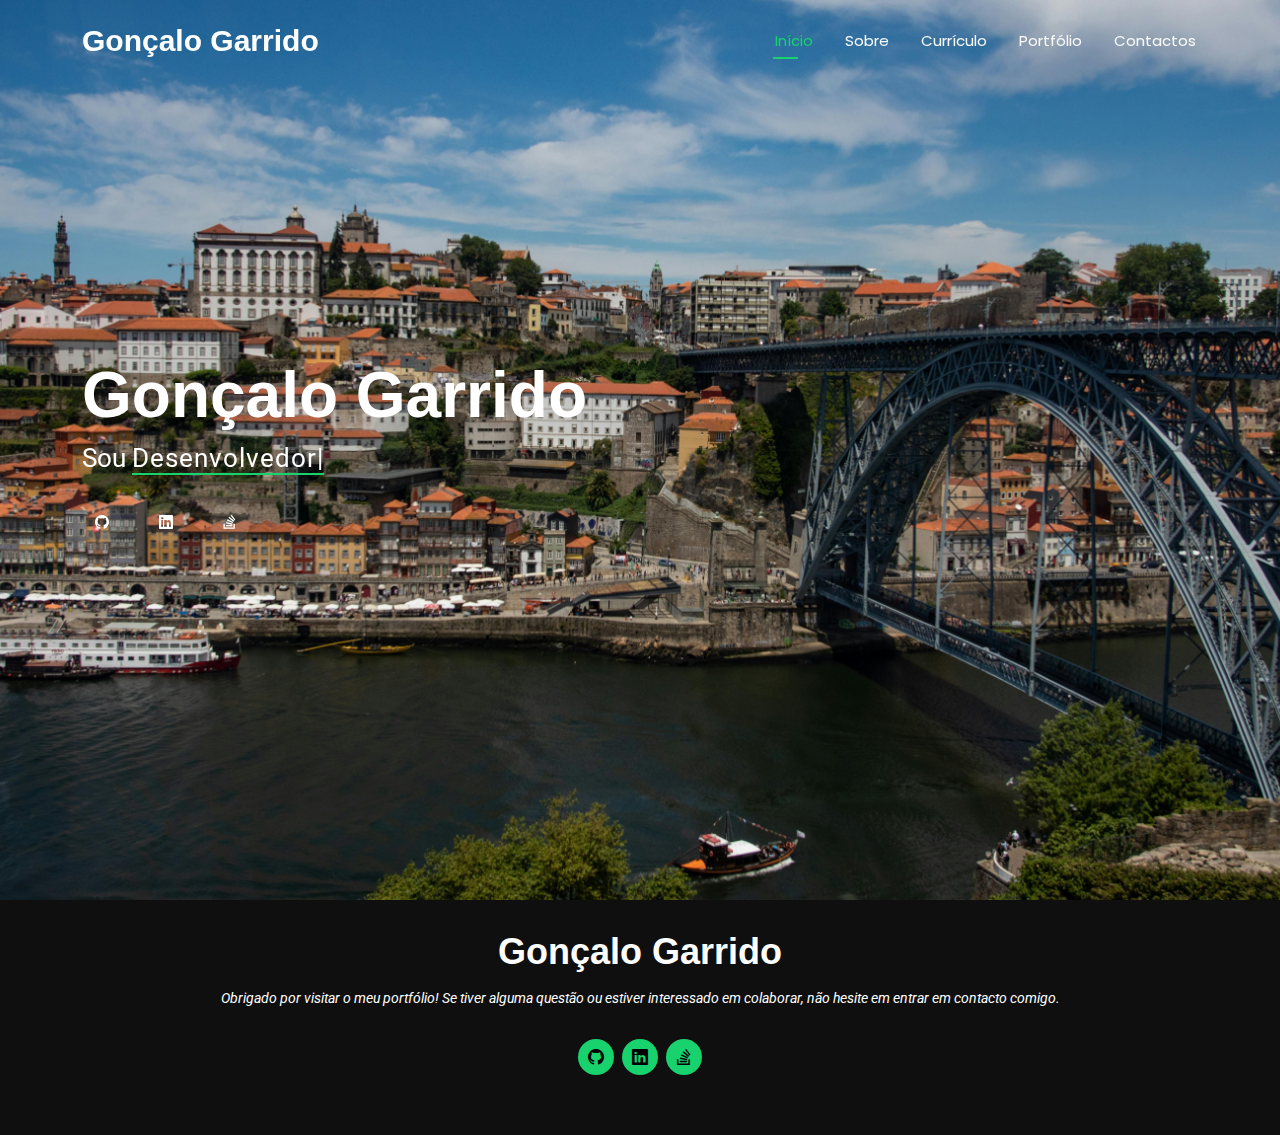
==== commit f43e4434: "Alteração dos textos de rodapé e titulos" ====
--- a/index.html
+++ b/index.html
@@ -15,7 +15,7 @@
   <!-- Fonts -->
   <link href="https://fonts.googleapis.com" rel="preconnect">
   <link href="https://fonts.gstatic.com" rel="preconnect" crossorigin>
-  <link href="https://fonts.googleapis.com/css2?family=Roboto:wght@400;500;700&display=swap" rel="stylesheet">
+  <link href="https://fonts.googleapis.com/css2?family=Roboto:ital,wght@0,100;0,300;0,400;0,500;0,700;0,900;1,100;1,300;1,400;1,500;1,700;1,900&family=Poppins:ital,wght@0,100;0,200;0,300;0,400;0,500;0,600;0,700;0,800;0,900;1,100;1,200;1,300;1,400;1,500;1,600;1,700;1,800;1,900&display=swap" rel="stylesheet">
 
   <!-- Vendor CSS Files -->
   <link href="assets/vendor/bootstrap/css/bootstrap.min.css" rel="stylesheet">
@@ -72,7 +72,7 @@
   <footer id="footer" class="footer dark-background">
     <div class="container">
       <h3 class="sitename">Gonçalo Garrido</h3>
-      <p>Desenvolvedor e Analista de Sistemas, com experiência em Backend, Integração de Sistemas ERP, e mais.</p>
+      <p>Obrigado por visitar o meu portfólio! Se tiver alguma questão ou estiver interessado em colaborar, não hesite em entrar em contacto comigo.</p>
       <div class="social-links d-flex justify-content-center">
         <a href="https://github.com/GoncaloGarrido2" target="_blank"><i class="bi bi-github"></i></a>
         <a href="https://www.linkedin.com/in/gon%C3%A7alo-garrido-4301a0269/" target="_blank"><i class="bi bi-linkedin"></i></a>
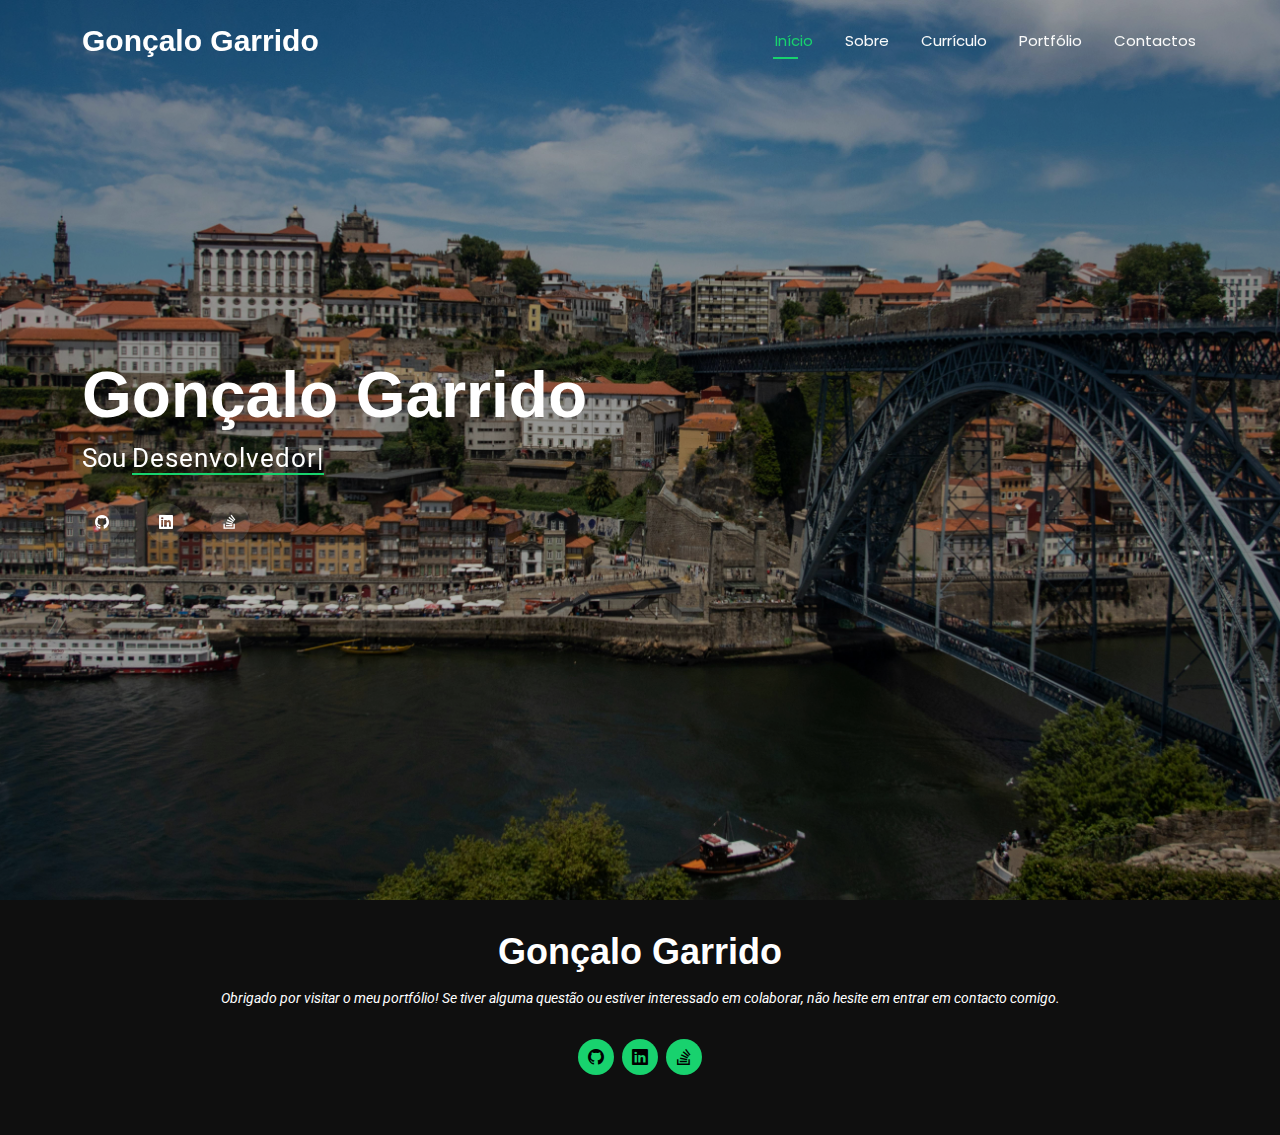
==== commit d737c42f: "Imagem escurecida para 0.75" ====
--- a/index.html
+++ b/index.html
@@ -55,7 +55,7 @@
 
     <!-- Hero Section -->
     <section id="hero" class="hero section dark-background">
-      <img src="assets/img/grandiosoemagico.jpg" alt="" data-aos="fade-in">
+      <img src="assets/img/grandiosoemagico.jpg" alt="" data-aos="fade-in" style="filter: brightness(0.75); transition: filter 0.3s ease;">
       <div class="container" data-aos="zoom-out" data-aos-delay="100">
         <h2>Gonçalo Garrido</h2>
         <p>Sou <span class="typed" data-typed-items="Desenvolvedor, Analista, Freelancer">Desenvolvedor</span><span class="typed-cursor typed-cursor--blink"></span></p>
